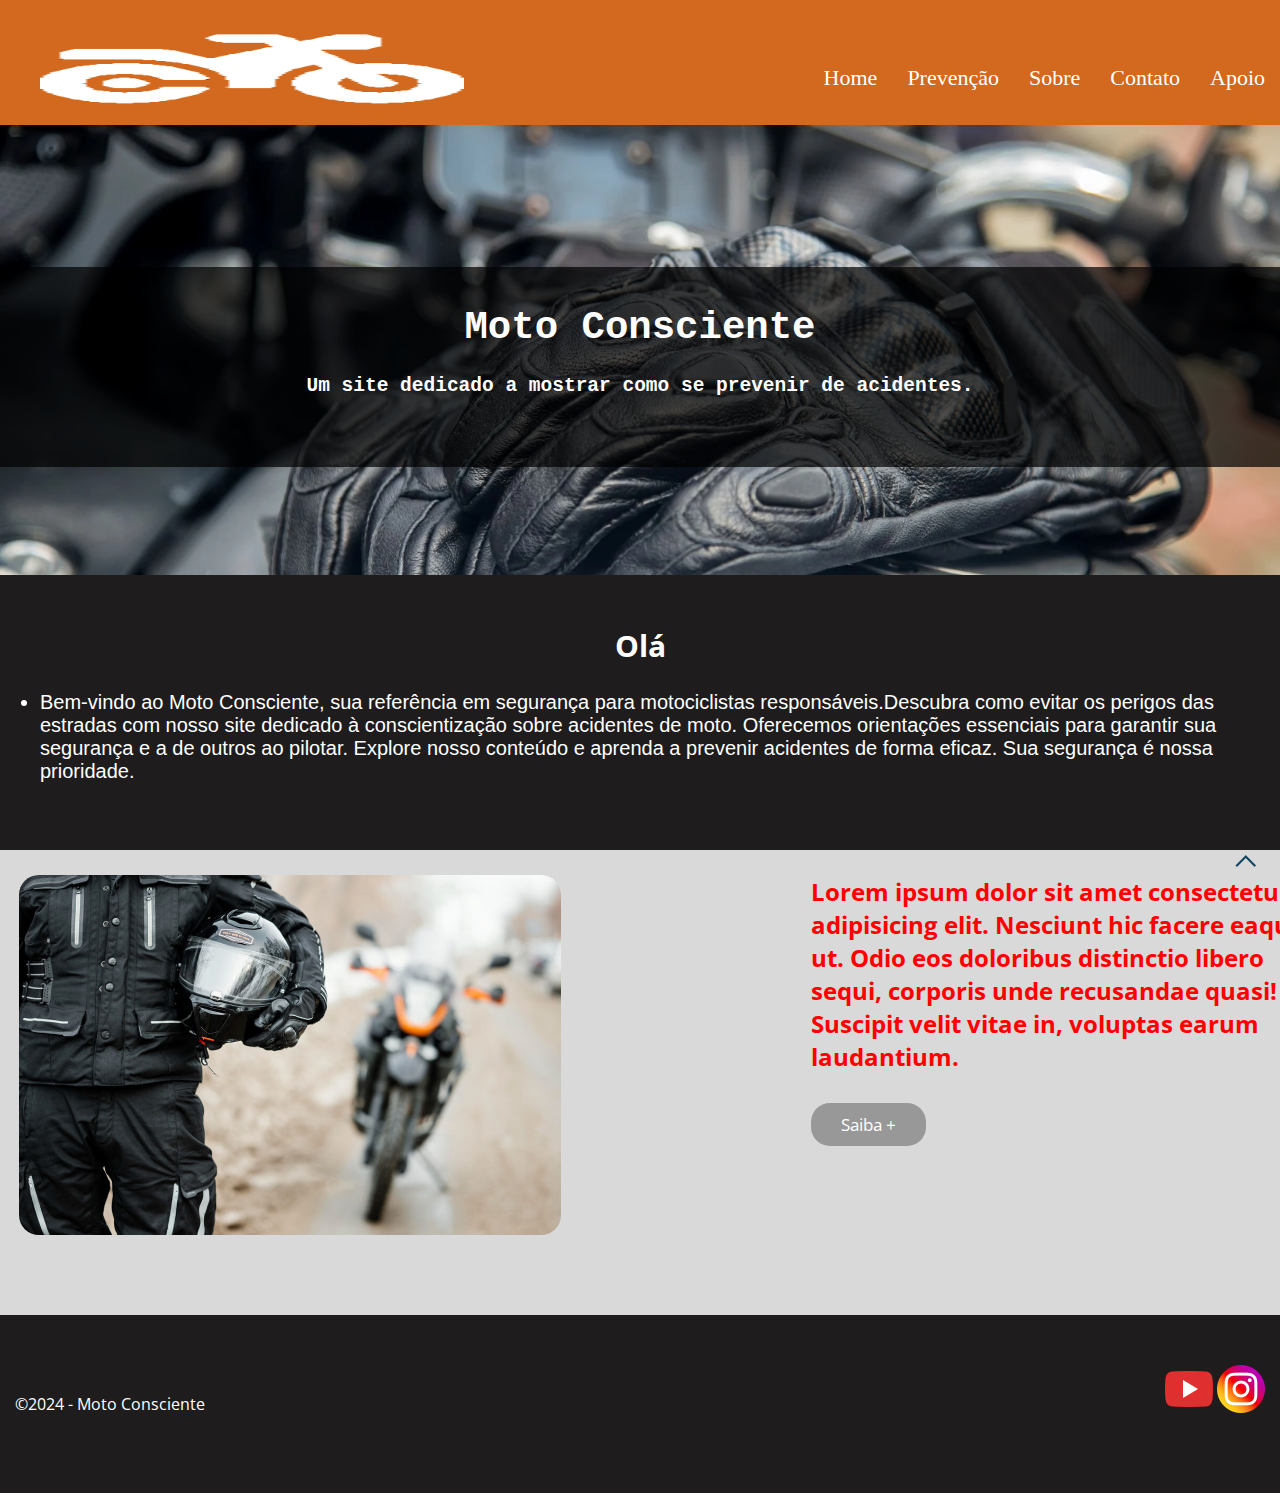
==== index.html @ 458f7521 "Update index.html1" ====
<!DOCTYPE html>
<html lang="pt-br">

<head>
    <meta charset="UTF-8">
    <meta name="viewport" content="width=device-width, initial-scale=1.0">
    <!-- Importante para SEO -->
    <title>Moto Consciente</title>
    <!-- Link com a folha de estilo -->
    <link rel="stylesheet" href="style.css">
    <!-- Importante para SEO -->
    <meta name="description" content="Um site dedicado ao ensino da robótica como você nunca viu.">
    <link rel="icon" href="./img/capa.jfif">
</head>

<body class="color">

    <!-- Cabeçalho -->
    <header>
        <div class="FlexMenu" id="logo">
            <!-- Link para a página inicial -->
            <a href="./index.html">
                <img src="./img/iconsite.png" alt="Logo site">
            </a>
            <nav>
                <input type="checkbox" id="check">
                <label for="check">&#x268c;</label>
                <ul>
                    <li><a href="./index.html">Home</a></li>
                    <li><a href="./Preven%C3%A7ao.html">Prevenção</a></li>
                    <li><a href="./sobre.html">Sobre</a></li>
                    <li><a href="./Contato.html">Contato</a></li>
                    <li><a href="./Apoio.html">Apoio</a></li>
                </ul>
            </nav>
        </div>
    </header>

    <!-- Conteúdo principal -->
    <main>
        <div class="Banner">
            <div class="Container">
                <h1>Moto Consciente</h1>
                <h2>Um site dedicado a mostrar como se prevenir de acidentes.</h2>
            </div>
        </div>
    </main>

    <section class="MiniBorda">
        <div class="MiniBanner">
            <h2>Olá</h2>
            <ul>
                <li>Bem-vindo ao Moto Consciente, sua referência em segurança para motociclistas responsáveis.Descubra
                    como evitar os perigos das estradas com nosso site dedicado à conscientização sobre acidentes de
                    moto. Oferecemos orientações essenciais para garantir sua segurança e a de outros ao pilotar.
                    Explore nosso conteúdo e aprenda a prevenir acidentes de forma eficaz. Sua segurança é nossa
                    prioridade.</li>
            </ul>
        </div>
    </section>

    <section>
        <div class="Container-h">
            <div class="conteudo">
                <img src="img/imgcard.jpg" alt="">
            </div>
            <div class="conteudo-texto">
                <h2>Lorem ipsum dolor sit amet consectetur adipisicing elit. Nesciunt hic facere eaque ut. Odio eos
                    doloribus distinctio libero sequi, corporis unde recusandae quasi! Suscipit velit vitae in, voluptas
                    earum laudantium.</h2>
                <a href="Prevençao.html" class="button"> Saiba +</a>
            </div>
        </div>
    </section>

    


    <!-- Rodapé -->
    <footer>
        <div class="Container Flex">
            <div id="social">
                <a href="https://www.youtube.com/c/MotoConsciente" target="_blank"><img src="./img/youtube.png"
                        alt="youtube"></a>
                <a href="https://www.instagram.com/prof.joseassis/" target="_blank"><img src="./img/instagram.png"
                        alt="instagram"></a>
            </div>
            <div id="copyright">
                <p>©2024 - Moto Consciente</p>
            </div>
        </div>
    </footer>

    <!-- Topo -->
    <a href="#logo" id="topo"><img src="./img/arrow.png" alt="seta topo"></a>

</body>

</html>
---- style.css ----
/**
 Folha de estilo do site roboticapratica.com
 @author Thiago porfirio malagolin
*/

/* google fonts */
@import url('https://fonts.googleapis.com/css2?family=Open+Sans:wght@300..800&display=swap');
@import url('https://fonts.googleapis.com/css2?family=Orbitron:wght@400..900&display=swap');

/* variáveis globais */
:root {
    --cinzaLayout: #696969;
    --cinzaTexto: #767676;
    --brancoLayout: #ffffff;
    --Card: #ffffff;
    --bordaLayout: #a09e9e;
    --vermelhoLayout: #ff0000;
    --pretoLayout: #1e1c1c;
}

/* CSS RESET */
* {
    margin: 0;
    padding: 0;
    border: 0;
    box-sizing: border-box;
    /* Adicionado para incluir a largura e altura do elemento nos cálculos de tamanho */
}

/* LAYOUT >>>>>>>>>>>>>>>>>>>>>>>>>> */
html {
    scroll-behavior: smooth;
}

body {
    font-family: 'Open Sans', sans-serif;
    font-size: 1em;
    margin: 0;
    /* Adicionado para garantir que o corpo não tenha margem */
    padding: 0;
    /* Adicionado para garantir que o corpo não tenha preenchimento */
}

section {
    margin: 0 auto;
    display: flex;
    justify-content: center;
    margin-top: -25vh;
    
}

.Container {
    margin: 0 auto;
    padding: 50px 15px 50px 15px;
    margin-top: 1vh;
}

.color {
    background-color: #d9d9d9;
}

.Flex,
.FlexMenu {
    display: flex;
    justify-content: space-between;
}
/* Estilos para o Card */
.Card {
margin-top: 30px;
width: 338px;
height:550px;
background-color: #e8e8e8;
border: 2px solid var(--cinzaTexto);
border-radius: 30px;
text-align:center;
margin-left: 3px;
}

.Card img {
 border-radius: 25px 25px 0px 0px;
 width: 330px;
 height: 320px;
 margin-left: -0.2vh;
 margin-top: 0.2vh;
}

.Card p {
    padding: 10px 30px 50px 15px;
    text-align:center;
    color: var(--cinzaLayout);
}
/* Estilos para o botão no Card */
.Card button {
    background-color: #989898;
    color: white;
    border: none;
    border-radius: 19px;
    padding: 10px 20px;
    font-size: 17px;
    cursor: pointer;
    
}

.Card button:hover {
    background-color: #6f6f6f;
}


.Button {
    text-decoration: none;
    background-color: var(--cinzaTexto);
    padding: 2px 30px;
    border-radius: 25px;
    font-size: 1.2em;
    font-weight: 700;
}

.Flex {
    flex-direction: column;
}

/*topo*/
#topo {
    position: fixed;
    right: 10px;
    bottom: 10px;
}

/*<<<<<<<<<<<<<<<<<<<< LAYOUT */

/* Banner*/

.MiniBorda {
    display: none;
}

.Banner {
    position: absolute;
    display: block;
    bottom: 450px;
    background: rgba(0, 0, 0, 0.7);
    width: 100%;
    height: 138px;
    margin-bottom: 1px;
}
main {
    background: url(img/banner.jpg);
    height: 50vh;
    background-size: cover;
    background-position: center;
    text-align: center;
}
.Banner .Container h1 {
    color: var(--brancoLayout);
    font-size: 2.7em;
    font-family:monospace;
    margin-top: -10px;
}
.Banner .Container h2 {
    color: var(--brancoLayout);
    font-size: 0.9em;
    font-family: "Bebas Neue";
    margin-top: 15px;
}

/* Estilos para a imagem */
.ImageAndText img {
    justify-content: center;
    border-radius: 55%; /* Isso arredonda a imagem */
    margin-top:33px;
}

/* Estilos para o texto ao lado da imagem */
.TextBesideImage {
    margin-top: 25px; /* Espaçamento superior */
    
}


.TextBesideImage h2 {
    font-size: 22px; /* Ajuste conforme necessário */
    margin-bottom: 5px; /* Espaçamento inferior */
}

.TextBesideImage p {
    font-size: 16px; /* Ajuste conforme necessário */
    margin-bottom: 20px; /* Espaçamento inferior */
    font-family:inherit;
}


ul li {
    padding-top: 10px; /* Adiciona espaço acima de cada item da lista */
    padding-bottom: 17px; /* Adiciona espaço abaixo de cada item da lista */
    font-family:initial;
    font-size: 22px;
    
}

/* fim do banner*/
header {
    max-width: 100%;
    /* Adicionado para ocupar toda a largura */
    height: 80px;
    background-color: rgb(0, 0, 0);
}

/*introduçao*/
#intro h2 {
    margin-bottom: 3px;
    margin-top: 100px;
}

#intro ul li {
padding-left: 0px;
margin-left: 15px;
}

#logo img {
    width: 60px;
    height: 50px;
    margin: 10px 0px 0px 10px;
}

#check {
    display: none;
}

label {
    font-size: 3em;
    position: fixed;
    top: 10px;
    right: 10px;
    color: rgba(119, 119, 119, 0.9);
    z-index: 1000;
}

nav ul {
    list-style: none;
    background-color: rgba(0, 0, 0, 0.9);
    height: 100vh;
    top: 80px;
    position: fixed;
    right: -70%;
    width: 70%;
    transition: right 0.5s;
    z-index: 2;
}

#check:checked~ul {
    right: 0;
}

nav ul li {
    border-bottom: 0.5px solid var(--Card);
    text-align: right;
    padding: 15px;
}

nav ul li a {
    text-decoration: none;
    color: rgb(255, 255, 255);
}



footer {
    background-color: var(--pretoLayout);
    color: var(--brancoLayout);
    text-align: center;
    margin-top: 25px;
}

#social {
    margin-bottom: 25px;
}

/* Smartphone landscape >>>>>>>>>>>>>>> */
@media (min-width: 576px) {

    /* Layout */
    .Container {
        max-width: 540px;
    }
    .Card img {
        border-radius: 25px 25px 0px 0px;
        width: 330px;
        height: 320px;
        margin-left: -0.1vh;
        margin-top: 0.2vh;
       }
       /*introduçao*/
#intro h2 {
    margin-bottom: 3px;
    margin-top: 20px;
}


    /* Cabeçalho */
    header {
        max-width: 100%;
        margin: 0 auto;
    }

    .Flex {
        flex-direction: row-reverse;
        justify-content: space-between;
        align-items: center;
    }
    .Banner {
        position: absolute;
        display: block;
        bottom: 450px;
        background: rgba(0, 0, 0, 0.7);
        width: 100%;
        height: 138px;
        margin-bottom: -290px;
    }

    /* Banner */
    main {
        height: 70vh;
    }

    main h1 {
        font-size: 2.0em;
    }

    main h2 {
        margin-bottom: 25px;
    }
}

/* Tablet portrait >>>>>>>>>>>>>>>>>>>> */
@media (min-width: 768px) {

    /* Layout */
    .Container {
        max-width: 720px;
    }
    /*introduçao*/
#intro h2 {
    margin-bottom: 3px;
    margin-top: 130px;
}



    /* Cabeçalho */
    header {
        max-width: 100%;
        height: 100px;
        background-color: #000000;
    }
    .Card img {
        border-radius: 25px 25px 0px 0px;
        width: 330px;
        height: 320px;
        margin-left: -0.1vh;
        margin-top: -0.1vh;
       }
    .Banner .Container h1 {
        color: var(--brancoLayout);
        font-size: 3em;
        font-family:monospace;
        margin-top: -20px;
    }
    .Banner .Container h2 {
        color: var(--brancoLayout);
        font-size: 1.5em;
        font-family:monospace;
        margin-top: 15px;
    }
    .Banner {
        position: absolute;
        display: block;
        bottom: 450px;
        background: rgba(0, 0, 0, 0.7);
        width: 100%;
        height: 138px;
        margin-bottom: 337px;
    }/* Banner */
    main {
        height: 50vh;
    }


    label {
        font-size: 4em;
        top: 25px;
        right: 5px;
    }

    #logo img {
        width: 80px;
        height: 80px;
        margin: 20px 0px 0px 0px;
        margin-left:40px;
    }
    .TextBesideImage p {
        font-size: 16px; /* Ajuste conforme necessário */
        margin-bottom: 40px; /* Espaçamento inferior */
        font-family:inherit;
    }

    nav ul {
        top: 100px;
        right: -50%;
        width: 50%;
    }

    /* Banner */
    main h1 {
        font-size: 1.5em;
        font-weight: 700;
        margin-bottom: 25px;
    }

    main h2 {
        margin-bottom: 25px;
    }
}

/* Tablet landscape >>>>>>>>>>>>>>>>>>> */
@media (min-width: 992px) {

    /* Layout */
    .Container {
        max-width: 960px;
    }
    .Banner {
        position: absolute;
        display: block;
        bottom: 450px;
        background: rgba(0, 0, 0, 0.7);
        width: 100%;
        height: 138px;
        margin-bottom: 80px;
    }
    /* Estilos para o texto ao lado da imagem */
    .TextBesideImage p {
        font-size: 16px; /* Ajuste conforme necessário */
        margin-bottom: 80px; /* Espaçamento inferior */
        font-family:inherit;
    }

    /* Cabeçalho */
    header {
        max-width: 100%;
    }
}

/* PCs ou notebooks HD >>>>>>>>>>>>>>>> */
@media (min-width: 1200px) {

    /* Parte do Conteudo do Home */
    .Container-h {
        display: flex;
        flex-direction: row;
        margin-top: 250px;
        margin-bottom: 50px;

        justify-content: space-around;
    }
    .conteudo img {
        width: auto;
        border-radius: 20px;
        height: 40vh;
        margin: 0 250px 0 50px;
    }

    .conteudo-texto  h2{
        color: #ff0000;
        text-align: left;
        width: 500px;
        margin-bottom: 40px;
        font-family:unset;
    }

    .button {
        background-color: #989898;
        transition: .5s;
        color: white;
        border: none;
        border-radius: 19px;
        padding: 10px 30px;
        font-size: 17px;
        cursor: pointer;
        text-decoration: none;
    }
    
    .button:hover {
        transition: .5s;
        background-color: #6f6f6f;
    }
    /* Layout */
    .MiniBorda {
        display: flex;
       
        margin-top: auto;
        max-width: 100%;
        background-color:#1e1c1c;
        padding: 50px 0;
    }
    .MiniBanner h2 {
        text-align: center;
        color: rgb(255, 255, 255);
        font-size: 30px;
        margin-bottom: 15px;
    }
    .MiniBanner ul li {
        width: 1200px;
        color: rgb(255, 255, 255);
        font-size: 20px;
        font-family:sans-serif
    }

    .Container {
        max-width:100%;
    }  .Banner {
        position: absolute;
        display: block;
        bottom: 391px;
        background: rgba(0, 0, 0, 0.7);
        width: 100%;
        height: 200px;
        margin-bottom: 42px;
    }

    /* Cabeçalho */
    header {
        max-width: 100%;
        height: 125px;
        background-color: chocolate;
    }
    .Card img {
        border-radius: 25px 25px 0px 0px;
        width: 330px;
        height: 315px;
        margin-left: -0.1vh;
        margin-top: -0.1vh;
       }

    #logo img {
        width: 424px;
        height: 97.4px;
    }

    label {
        display: none;
    }

    nav ul {
        width: 100%;
        position: static;
        height: auto;
        background-color: var(--brancoLayout);
        margin-top: 50px;
    }

    nav ul li {
        border: 0;
        float: left;
    }

    nav ul li a {
        color: #ffffff;
    }

    nav ul li a:hover {
        color: rgb(255, 0, 0);
    }

    /* Banner */
    main h1 {
        font-size: 2em;
    }
}

/* PCs, notebooks ou Tv Full HD + >>>> */
@media (min-width: 1400px) {

    /* Cabeçalho */
    header {
        height: 100%;
        background: var(--pretoLayout);
    }

    #logo img {
        width: 60px;
        height: 50px;
    }
}
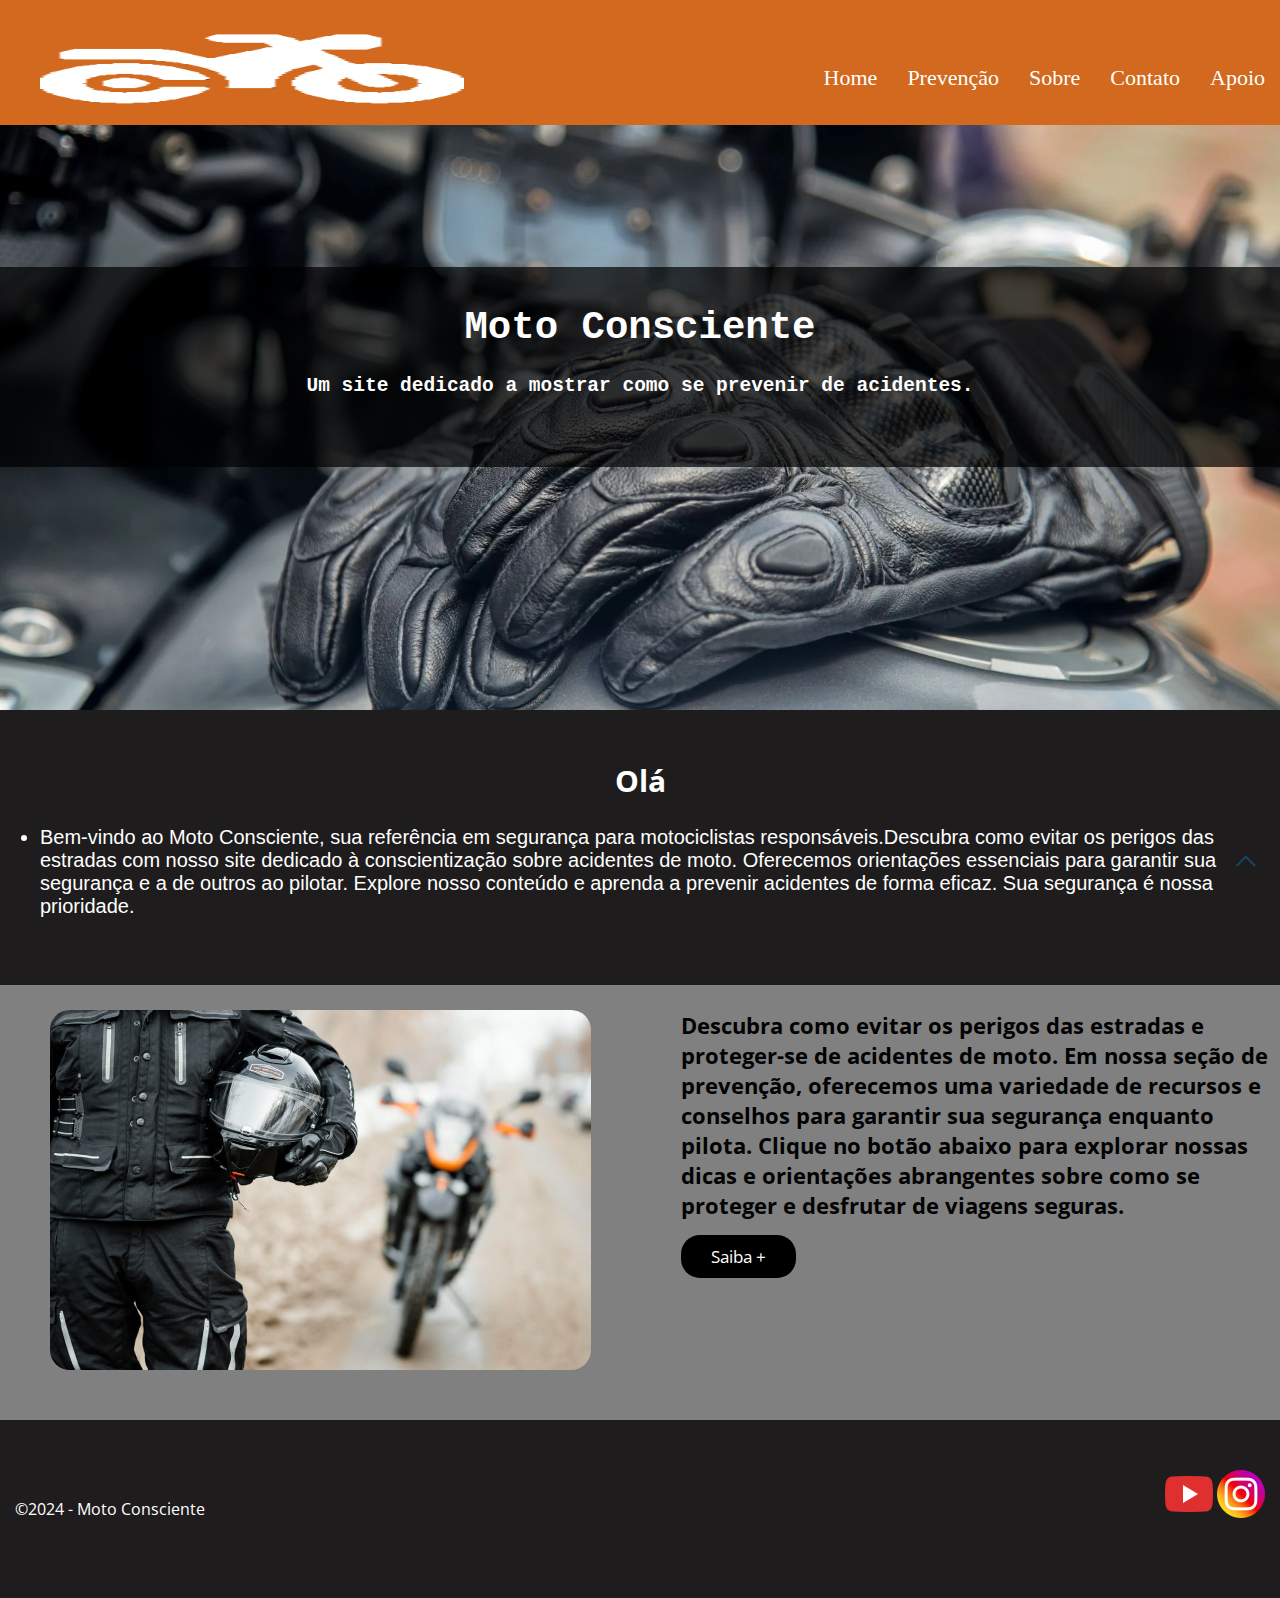
==== commit 667443fd: "Update index.html" ====
--- a/index.html
+++ b/index.html
@@ -8,9 +8,6 @@
     <title>Moto Consciente</title>
     <!-- Link com a folha de estilo -->
     <link rel="stylesheet" href="style.css">
-    <!-- Importante para SEO -->
-    <meta name="description" content="Um site dedicado ao ensino da robótica como você nunca viu.">
-    <link rel="icon" href="./img/capa.jfif">
 </head>
 
 <body class="color">
@@ -59,21 +56,22 @@
         </div>
     </section>
 
-    <section>
+    <section id="fundo1">
         <div class="Container-h">
             <div class="conteudo">
                 <img src="img/imgcard.jpg" alt="">
             </div>
             <div class="conteudo-texto">
-                <h2>Lorem ipsum dolor sit amet consectetur adipisicing elit. Nesciunt hic facere eaque ut. Odio eos
-                    doloribus distinctio libero sequi, corporis unde recusandae quasi! Suscipit velit vitae in, voluptas
-                    earum laudantium.</h2>
+                <h2>Descubra como evitar os perigos das estradas e proteger-se de acidentes de moto. Em nossa seção de
+                    prevenção, oferecemos uma variedade de recursos e conselhos para garantir sua segurança enquanto
+                    pilota. Clique no botão abaixo para explorar nossas dicas e orientações abrangentes sobre como se
+                    proteger e desfrutar de viagens seguras.</h2>
                 <a href="Prevençao.html" class="button"> Saiba +</a>
             </div>
         </div>
     </section>
 
-    
+
 
 
     <!-- Rodapé -->
--- a/style.css
+++ b/style.css
@@ -1,4 +1,3 @@
-
 /**
  Folha de estilo do site roboticapratica.com
  @author Thiago porfirio malagolin
@@ -47,7 +46,7 @@
     display: flex;
     justify-content: center;
     margin-top: -25vh;
-    
+
 }
 
 .Container {
@@ -57,7 +56,7 @@
 }
 
 .color {
-    background-color: #d9d9d9;
+    background-color: #808080;
 }
 
 .Flex,
@@ -65,31 +64,33 @@
     display: flex;
     justify-content: space-between;
 }
+
 /* Estilos para o Card */
 .Card {
-margin-top: 30px;
-width: 338px;
-height:550px;
-background-color: #e8e8e8;
-border: 2px solid var(--cinzaTexto);
-border-radius: 30px;
-text-align:center;
-margin-left: 3px;
+    margin-top: 30px;
+    width: 338px;
+    height: 550px;
+    background-color: #e8e8e8;
+    border: 2px solid var(--cinzaTexto);
+    border-radius: 30px;
+    text-align: center;
+    margin-left: 3px;
 }
 
 .Card img {
- border-radius: 25px 25px 0px 0px;
- width: 330px;
- height: 320px;
- margin-left: -0.2vh;
- margin-top: 0.2vh;
+    border-radius: 25px 25px 0px 0px;
+    width: 330px;
+    height: 320px;
+    margin-left: -0.2vh;
+    margin-top: 0.2vh;
 }
 
 .Card p {
     padding: 10px 30px 50px 15px;
-    text-align:center;
+    text-align: center;
     color: var(--cinzaLayout);
 }
+
 /* Estilos para o botão no Card */
 .Card button {
     background-color: #989898;
@@ -99,7 +100,7 @@
     padding: 10px 20px;
     font-size: 17px;
     cursor: pointer;
-    
+
 }
 
 .Card button:hover {
@@ -144,19 +145,22 @@
     height: 138px;
     margin-bottom: 1px;
 }
+
 main {
     background: url(img/banner.jpg);
-    height: 50vh;
+    height: 70vh;
     background-size: cover;
     background-position: center;
     text-align: center;
 }
+
 .Banner .Container h1 {
     color: var(--brancoLayout);
     font-size: 2.7em;
-    font-family:monospace;
+    font-family: monospace;
     margin-top: -10px;
 }
+
 .Banner .Container h2 {
     color: var(--brancoLayout);
     font-size: 0.9em;
@@ -165,37 +169,60 @@
 }
 
 /* Estilos para a imagem */
+
+.conteudo img {
+    display: none;
+}
+
+.conteudo-texto h2 {
+    display: none;
+
+
+}
+
+#fundo1 {
+    display: none;
+}
+
 .ImageAndText img {
     justify-content: center;
-    border-radius: 55%; /* Isso arredonda a imagem */
-    margin-top:33px;
+    border-radius: 55%;
+    /* Isso arredonda a imagem */
+    margin-top: 33px;
 }
 
 /* Estilos para o texto ao lado da imagem */
 .TextBesideImage {
-    margin-top: 25px; /* Espaçamento superior */
-    
+    margin-top: 25px;
+    /* Espaçamento superior */
+
 }
 
 
 .TextBesideImage h2 {
-    font-size: 22px; /* Ajuste conforme necessário */
-    margin-bottom: 5px; /* Espaçamento inferior */
+    font-size: 22px;
+    /* Ajuste conforme necessário */
+    margin-bottom: 5px;
+    /* Espaçamento inferior */
 }
 
 .TextBesideImage p {
-    font-size: 16px; /* Ajuste conforme necessário */
-    margin-bottom: 20px; /* Espaçamento inferior */
-    font-family:inherit;
+    font-size: 16px;
+    /* Ajuste conforme necessário */
+    margin-bottom: 20px;
+    /* Espaçamento inferior */
+    font-family: inherit;
 }
 
 
 ul li {
-    padding-top: 10px; /* Adiciona espaço acima de cada item da lista */
-    padding-bottom: 17px; /* Adiciona espaço abaixo de cada item da lista */
-    font-family:initial;
+    padding-top: 10px;
+    /* Adiciona espaço acima de cada item da lista */
+    padding-bottom: 17px;
+    /* Adiciona espaço abaixo de cada item da lista */
+    font-family: initial;
     font-size: 22px;
-    
+
 }
 
 /* fim do banner*/
@@ -213,8 +240,8 @@
 }
 
 #intro ul li {
-padding-left: 0px;
-margin-left: 15px;
+    padding-left: 0px;
+    margin-left: 15px;
 }
 
 #logo img {
@@ -283,53 +310,43 @@
     .Container {
         max-width: 540px;
     }
+
     .Card img {
         border-radius: 25px 25px 0px 0px;
         width: 330px;
         height: 320px;
         margin-left: -0.1vh;
         margin-top: 0.2vh;
-       }
-       /*introduçao*/
-#intro h2 {
-    margin-bottom: 3px;
-    margin-top: 20px;
-}
-
-
-    /* Cabeçalho */
-    header {
-        max-width: 100%;
-        margin: 0 auto;
-    }
-
-    .Flex {
-        flex-direction: row-reverse;
-        justify-content: space-between;
-        align-items: center;
-    }
-    .Banner {
-        position: absolute;
-        display: block;
-        bottom: 450px;
-        background: rgba(0, 0, 0, 0.7);
-        width: 100%;
-        height: 138px;
-        margin-bottom: -290px;
-    }
-
-    /* Banner */
-    main {
-        height: 70vh;
-    }
-
-    main h1 {
-        font-size: 2.0em;
-    }
-
-    main h2 {
-        margin-bottom: 25px;
-    }
+    }
+
+    /*introduçao*/
+    #intro h2 {
+        margin-bottom: 3px;
+        margin-top: 20px;
+    }
+}
+
+
+/* Cabeçalho */
+header {
+    max-width: 100%;
+    margin: 0 auto;
+}
+
+.Flex {
+    flex-direction: row-reverse;
+    justify-content: space-between;
+    align-items: center;
+}
+
+.Banner {
+    position: absolute;
+    display: block;
+    bottom: 450px;
+    background: rgba(0, 0, 0, 0.7);
+    width: 100%;
+    height: 138px;
+    margin-bottom: -290px;
 }
 
 /* Tablet portrait >>>>>>>>>>>>>>>>>>>> */
@@ -339,11 +356,12 @@
     .Container {
         max-width: 720px;
     }
+
     /*introduçao*/
-#intro h2 {
-    margin-bottom: 3px;
-    margin-top: 130px;
-}
+    #intro h2 {
+        margin-bottom: 3px;
+        margin-top: 130px;
+    }
 
 
 
@@ -353,25 +371,29 @@
         height: 100px;
         background-color: #000000;
     }
+
     .Card img {
         border-radius: 25px 25px 0px 0px;
         width: 330px;
         height: 320px;
         margin-left: -0.1vh;
         margin-top: -0.1vh;
-       }
+    }
+
     .Banner .Container h1 {
         color: var(--brancoLayout);
         font-size: 3em;
-        font-family:monospace;
+        font-family: monospace;
         margin-top: -20px;
     }
+
     .Banner .Container h2 {
         color: var(--brancoLayout);
         font-size: 1.5em;
-        font-family:monospace;
+        font-family: monospace;
         margin-top: 15px;
     }
+
     .Banner {
         position: absolute;
         display: block;
@@ -380,9 +402,11 @@
         width: 100%;
         height: 138px;
         margin-bottom: 337px;
-    }/* Banner */
+    }
+
+    /* Banner */
     main {
-        height: 50vh;
+        height: 53vh;
     }
 
 
@@ -396,12 +420,15 @@
         width: 80px;
         height: 80px;
         margin: 20px 0px 0px 0px;
-        margin-left:40px;
-    }
+        margin-left: 40px;
+    }
+
     .TextBesideImage p {
-        font-size: 16px; /* Ajuste conforme necessário */
-        margin-bottom: 40px; /* Espaçamento inferior */
-        font-family:inherit;
+        font-size: 16px;
+        /* Ajuste conforme necessário */
+        margin-bottom: 40px;
+        /* Espaçamento inferior */
+        font-family: inherit;
     }
 
     nav ul {
@@ -429,6 +456,7 @@
     .Container {
         max-width: 960px;
     }
+
     .Banner {
         position: absolute;
         display: block;
@@ -438,11 +466,14 @@
         height: 138px;
         margin-bottom: 80px;
     }
+
     /* Estilos para o texto ao lado da imagem */
     .TextBesideImage p {
-        font-size: 16px; /* Ajuste conforme necessário */
-        margin-bottom: 80px; /* Espaçamento inferior */
-        font-family:inherit;
+        font-size: 16px;
+        /* Ajuste conforme necessário */
+        margin-bottom: 80px;
+        /* Espaçamento inferior */
+        font-family: inherit;
     }
 
     /* Cabeçalho */
@@ -461,27 +492,46 @@
         margin-top: 250px;
         margin-bottom: 50px;
 
-        justify-content: space-around;
-    }
+        justify-content: space-between;
+    }
+
+    main {
+        background: url(img/banner.jpg);
+        height: 65vh;
+        background-size: cover;
+        background-position: center;
+        text-align: center;
+    }
+
     .conteudo img {
+        display: flex;
         width: auto;
         border-radius: 20px;
         height: 40vh;
-        margin: 0 250px 0 50px;
-    }
-
-    .conteudo-texto  h2{
-        color: #ff0000;
+        margin: 0 25px 0 50px;
+        margin-right: 10vh;
+    }
+
+    .conteudo-texto h2 {
+        display: flex;
+        color: #030303;
         text-align: left;
-        width: 500px;
-        margin-bottom: 40px;
-        font-family:unset;
+        width: 600px;
+        margin-bottom: 25px;
+        font-family: unset;
+        margin-right: 56vh;
+        font-size: 22px;
+    }
+
+    #fundo1 {
+
+        display: block;
     }
 
     .button {
-        background-color: #989898;
+        background-color: #000000;
         transition: .5s;
-        color: white;
+        color: rgb(255, 255, 255);
         border: none;
         border-radius: 19px;
         padding: 10px 30px;
@@ -489,36 +539,41 @@
         cursor: pointer;
         text-decoration: none;
     }
-    
+
     .button:hover {
         transition: .5s;
-        background-color: #6f6f6f;
-    }
+        background-color: #626262;
+    }
+
     /* Layout */
     .MiniBorda {
         display: flex;
-       
+
         margin-top: auto;
         max-width: 100%;
-        background-color:#1e1c1c;
+        background-color: #1e1c1c;
         padding: 50px 0;
     }
+
     .MiniBanner h2 {
         text-align: center;
         color: rgb(255, 255, 255);
         font-size: 30px;
         margin-bottom: 15px;
     }
+
     .MiniBanner ul li {
         width: 1200px;
         color: rgb(255, 255, 255);
         font-size: 20px;
-        font-family:sans-serif
+        font-family: sans-serif
     }
 
     .Container {
-        max-width:100%;
-    }  .Banner {
+        max-width: 100%;
+    }
+
+    .Banner {
         position: absolute;
         display: block;
         bottom: 391px;
@@ -534,13 +589,14 @@
         height: 125px;
         background-color: chocolate;
     }
+
     .Card img {
         border-radius: 25px 25px 0px 0px;
-        width: 330px;
+        width: 30px;
         height: 315px;
         margin-left: -0.1vh;
         margin-top: -0.1vh;
-       }
+    }
 
     #logo img {
         width: 424px;
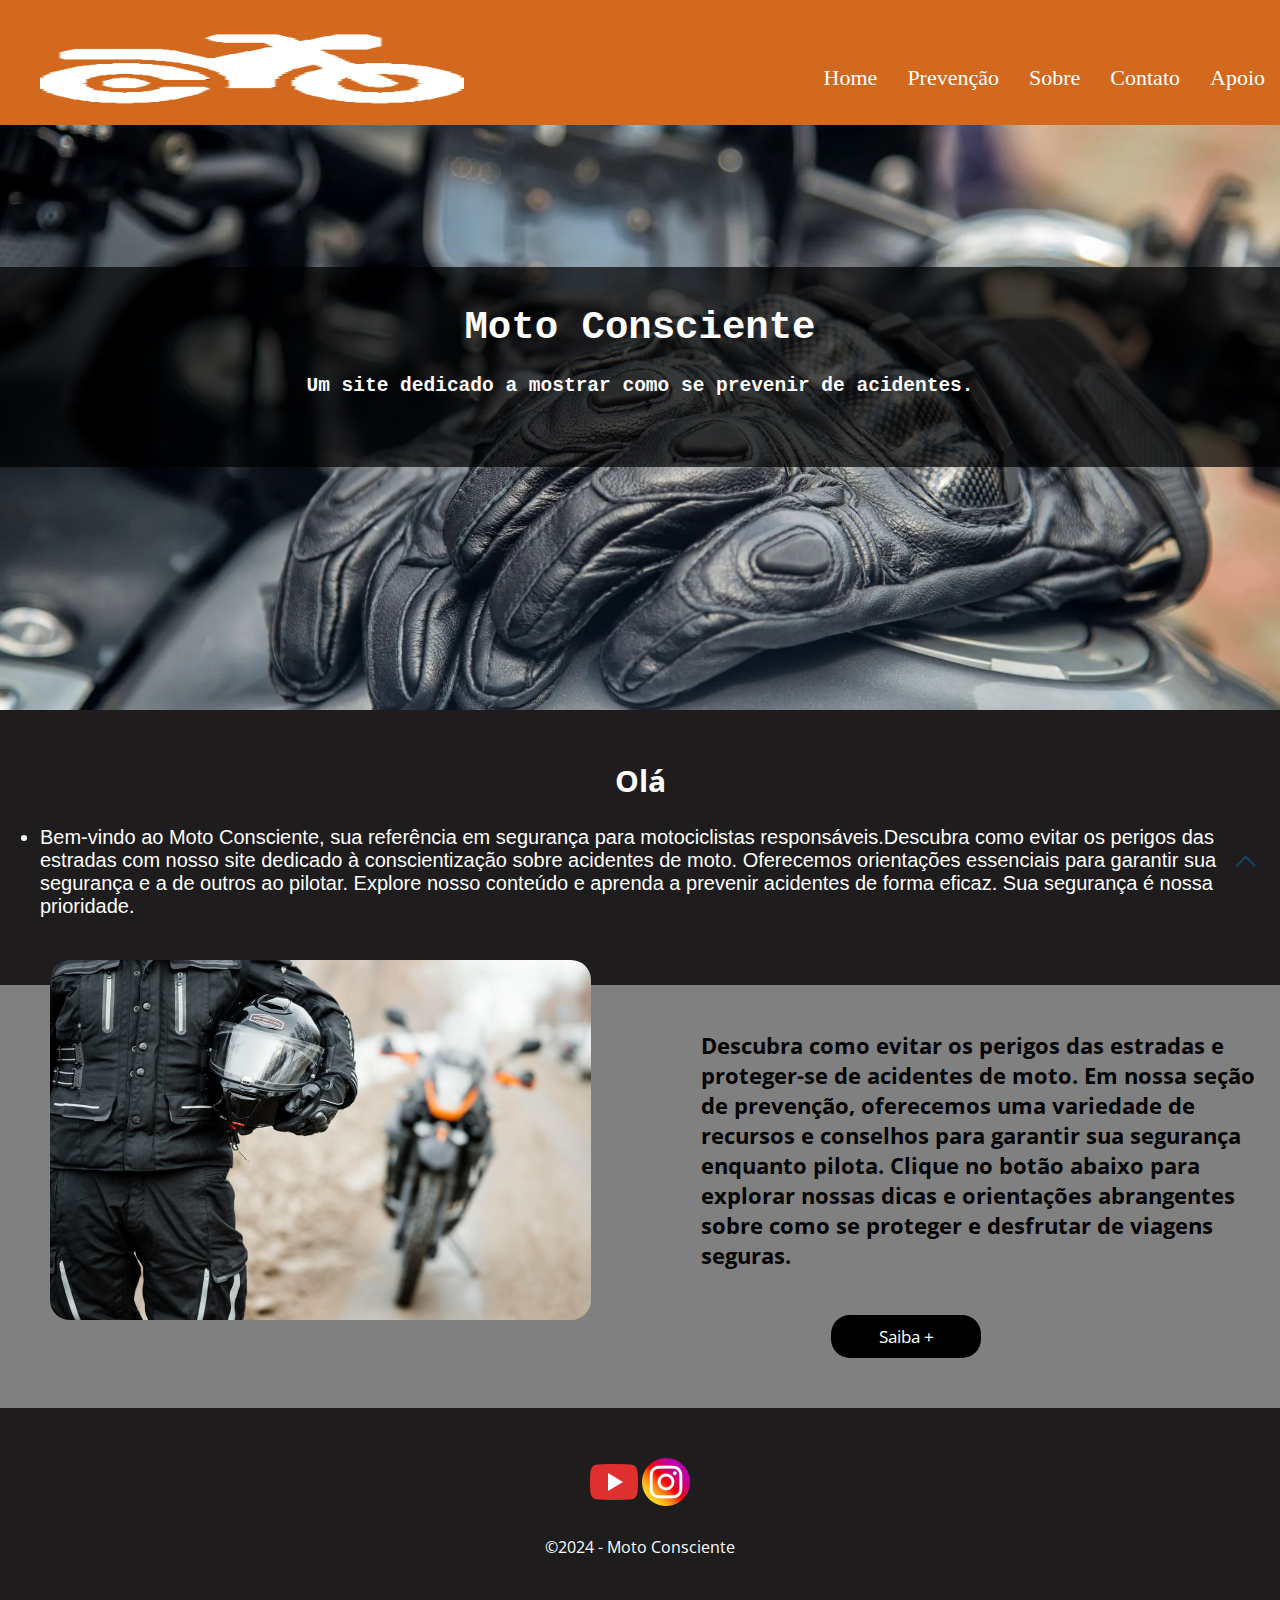
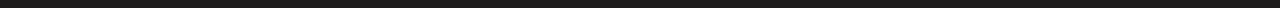
==== commit 6c6a1077: "Update index.html" ====
--- a/index.html
+++ b/index.html
@@ -88,7 +88,6 @@
             </div>
         </div>
     </footer>
-
     <!-- Topo -->
     <a href="#logo" id="topo"><img src="./img/arrow.png" alt="seta topo"></a>
 
--- a/style.css
+++ b/style.css
@@ -130,21 +130,111 @@
 
 /*<<<<<<<<<<<<<<<<<<<< LAYOUT */
 
+
+
+/* Parte do Conteudo do Home */
+.Container-h {
+    display: flex;
+    flex-direction: column;
+    margin-top: 250px;
+    margin-bottom: 50px;
+    justify-content: space-between;
+}
+
+.conteudo {
+    display: flex;
+    justify-content: center;
+    margin-top: -50px;
+}
+
+.conteudo img {
+    width: 300px;
+    height: auto;
+    border-radius: 2px;
+}
+
+.conteudo-texto {
+    display: flex;
+    flex-direction: column;
+    justify-content: center;
+}
+
+.conteudo-texto h2 {
+    font-size: 1em;
+    padding: 15px 20px;
+    margin-top: 5px;
+    margin-bottom: 20px;
+}
+
+/* Botão do home */
+
+.button {
+    background-color: #000000;
+    text-align: center;
+    margin: 5px 0 0 109px;
+    width: 150px;
+    transition: .5s;
+    color: rgb(255, 255, 255);
+    border: none;
+    border-radius: 19px;
+    padding: 10px 10px;
+    font-size: 1.2em;
+    cursor: pointer;
+    text-decoration: none;
+}
+
+
+/* Layout */
+.MiniBorda {
+    display: flex;
+    margin-top: auto;
+    max-width: 100%;
+    background-color: #1e1c1c;
+    padding: 50px 0;
+}
+
+.MiniBanner h2 {
+    text-align: center;
+    color: rgb(255, 255, 255);
+    font-size: 30px;
+    margin-bottom: 15px;
+}
+
+.MiniBanner ul li {
+    width: 310px;
+    color: rgb(255, 255, 255);
+    font-size: 1em;
+    font-family: sans-serif;
+}
+
+
 /* Banner*/
 
-.MiniBorda {
-    display: none;
+.Container {
+    max-width: 100%;
 }
 
 .Banner {
     position: absolute;
     display: block;
-    bottom: 450px;
+    bottom: 440px;
     background: rgba(0, 0, 0, 0.7);
     width: 100%;
-    height: 138px;
-    margin-bottom: 1px;
-}
+    height: 145px;
+}
+
+.Banner .Container h1 {
+    color: var(--brancoLayout);
+    font-size: 2.7em;
+    font-family: monospace;
+
+}
+form {
+    background-color:var(--cinzaTexto);
+    padding: 20px;
+    border-radius: 50px;
+    box-shadow: rgb(108, 101, 101) 0px 3px 8px;
+  }
 
 main {
     background: url(img/banner.jpg);
@@ -158,7 +248,7 @@
     color: var(--brancoLayout);
     font-size: 2.7em;
     font-family: monospace;
-    margin-top: -10px;
+    margin-top: -45px;
 }
 
 .Banner .Container h2 {
@@ -170,48 +260,41 @@
 
 /* Estilos para a imagem */
 
-.conteudo img {
-    display: none;
-}
-
-.conteudo-texto h2 {
-    display: none;
-
-
-}
-
-#fundo1 {
-    display: none;
-}
-
-.ImageAndText img {
+.imagem-sobre img {
     justify-content: center;
-    border-radius: 55%;
+    border-radius: 50%;
     /* Isso arredonda a imagem */
-    margin-top: 33px;
+    width: 130px;
+    height: auto;
+    margin: 0 30px;
+    margin-left: -0.8px;
+    margin-top: 30px;
 }
 
 /* Estilos para o texto ao lado da imagem */
-.TextBesideImage {
-    margin-top: 25px;
+.sobre-mim{
+    margin-top: 50px;
+    display: flex;
+    flex-direction: row;
     /* Espaçamento superior */
 
 }
 
 
-.TextBesideImage h2 {
-    font-size: 22px;
-    /* Ajuste conforme necessário */
-    margin-bottom: 5px;
-    /* Espaçamento inferior */
-}
-
-.TextBesideImage p {
-    font-size: 16px;
-    /* Ajuste conforme necessário */
-    margin-bottom: 20px;
-    /* Espaçamento inferior */
-    font-family: inherit;
+
+.texto-sobre h2 {
+    font-size: 1.2em;
+    margin-bottom: 10px;
+    
+    
+    /* Ajuste conforme necessário */ 
+}
+
+.texto-sobre p {
+    font-size: 1.1em;
+    font-family:serif;
+    width: 260px;
+    margin-left: -22px;
 }
 
 
@@ -306,9 +389,67 @@
 /* Smartphone landscape >>>>>>>>>>>>>>> */
 @media (min-width: 576px) {
 
-    /* Layout */
     .Container {
         max-width: 540px;
+    }
+
+    /* Botão do home */
+
+    .button {
+        margin: 5px 0 0 250px;
+    }
+    /* Estilos para a imagem */
+
+.imagem-sobre img {
+    justify-content: center;
+    border-radius: 50%;
+    /* Isso arredonda a imagem */
+    width: 130px;
+    height: auto;
+    margin: 0 30px;
+}
+
+/* Estilos para o texto ao lado da imagem */
+.sobre-mim{
+    margin-top: 50px;
+    display: flex;
+    flex-direction: row;
+    /* Espaçamento superior */
+
+}
+
+
+
+.texto-sobre h2 {
+    font-size: 1.2em;
+    margin-bottom: 5px;
+    
+    /* Ajuste conforme necessário */ 
+}
+
+.texto-sobre p {
+    font-size: 1em;
+    font-family: inherit;
+    width: 400px;
+}
+
+    /* Layout */
+
+    .Banner {
+        position: absolute;
+        display: block;
+        bottom: 450px;
+        background: rgba(0, 0, 0, 0.7);
+        width: 100%;
+        height: 138px;
+        margin-bottom: -270px;
+    }
+
+    .Banner .Container h1 {
+        color: var(--brancoLayout);
+        font-size: 2.7em;
+        font-family: monospace;
+        bottom: auto;
     }
 
     .Card img {
@@ -326,6 +467,67 @@
     }
 }
 
+/* Parte do Conteudo do Home */
+.Container-h {
+    display: flex;
+    flex-direction: column;
+    margin-top: 250px;
+    margin-bottom: 50px;
+    justify-content: space-between;
+}
+
+.conteudo {
+    display: flex;
+    justify-content: center;
+    margin-top: -85px;
+}
+
+.conteudo img {
+    width: 300px;
+    height: auto;
+    border-radius: 25px;
+}
+
+.conteudo-texto {
+    display: flex;
+    flex-direction: column;
+    justify-content: center;
+}
+
+.conteudo-texto h2 {
+    font-size: 1em;
+    padding: 15px 20px;
+    margin-top: 5px;
+    margin-bottom: 20px;
+}
+
+
+
+
+/* Layout */
+.MiniBorda {
+    display: flex;
+    margin-top: auto;
+    max-width: 100%;
+    background-color: #1e1c1c;
+    padding: 50px 0;
+}
+
+.MiniBanner h2 {
+    text-align: center;
+    color: rgb(255, 255, 255);
+    font-size: 30px;
+    margin-bottom: 15px;
+}
+
+.MiniBanner ul li {
+    width: 310px;
+    color: rgb(255, 255, 255);
+    font-size: 1em;
+    font-family: sans-serif;
+}
+
+
 
 /* Cabeçalho */
 header {
@@ -339,15 +541,7 @@
     align-items: center;
 }
 
-.Banner {
-    position: absolute;
-    display: block;
-    bottom: 450px;
-    background: rgba(0, 0, 0, 0.7);
-    width: 100%;
-    height: 138px;
-    margin-bottom: -290px;
-}
+
 
 /* Tablet portrait >>>>>>>>>>>>>>>>>>>> */
 @media (min-width: 768px) {
@@ -361,6 +555,65 @@
     #intro h2 {
         margin-bottom: 3px;
         margin-top: 130px;
+    }
+
+    /* Botão do home */
+
+    .button {
+        background-color: #000000;
+        text-align: center;
+        margin: 5px 0 0 310px;
+        width: 150px;
+        transition: .5s;
+        color: rgb(255, 255, 255);
+        border: none;
+        border-radius: 19px;
+        padding: 15px 20px;
+        font-size: 1.2em;
+        cursor: pointer;
+        text-decoration: none;
+    }
+
+    .MiniBanner ul li {
+        width: 720px;
+        color: rgb(255, 255, 255);
+        font-size: 15px;
+        font-family: sans-serif
+    }
+
+    /* Parte do Conteudo do Home */
+    .Container-h {
+        display: flex;
+        flex-direction: column;
+        margin-top: 250px;
+        margin-bottom: 30px;
+        justify-content: space-between;
+    }
+
+    .conteudo {
+        display: flex;
+        justify-content: center;
+        margin-top: -50px;
+    }
+
+    .conteudo img {
+        width: 300px;
+        height: auto;
+        margin-top: 65px;
+        border-radius: 25px;
+    }
+
+    .conteudo-texto {
+        display: flex;
+        flex-direction: column;
+        justify-content: center;
+    }
+
+    .conteudo-texto h2 {
+        font-size: 20px;
+        padding: 15px 20px;
+        margin-top: 5px;
+        margin-bottom: 20px;
     }
 
 
@@ -397,7 +650,7 @@
     .Banner {
         position: absolute;
         display: block;
-        bottom: 450px;
+        bottom: 460px;
         background: rgba(0, 0, 0, 0.7);
         width: 100%;
         height: 138px;
@@ -467,6 +720,30 @@
         margin-bottom: 80px;
     }
 
+    /* Botão do home */
+
+    .button {
+        background-color: #000000;
+        text-align: center;
+        margin: 5px 0 0 150px;
+        width: 150px;
+        transition: .5s;
+        color: rgb(255, 255, 255);
+        border: none;
+        border-radius: 19px;
+        padding: 15px 20px;
+        font-size: 1.2em;
+        cursor: pointer;
+        text-decoration: none;
+    }
+
+    .MiniBanner ul li {
+        width: 985px;
+        color: rgb(255, 255, 255);
+        font-size: 15px;
+        font-family: sans-serif
+    }
+
     /* Estilos para o texto ao lado da imagem */
     .TextBesideImage p {
         font-size: 16px;
@@ -476,6 +753,41 @@
         font-family: inherit;
     }
 
+    /* Parte do Conteudo do Home */
+    .Container-h {
+        display: flex;
+        flex-direction: column;
+        margin-top: 250px;
+        margin-bottom: 50px;
+        justify-content: space-between;
+    }
+
+    .conteudo {
+        display: flex;
+        justify-content: center;
+        margin-top: -50px;
+    }
+
+    .conteudo img {
+        width: 300px;
+        height: auto;
+        border-radius: 25px;
+    }
+
+    .conteudo-texto {
+        display: flex;
+        flex-direction: column;
+        justify-content: center;
+    }
+
+    .conteudo-texto h2 {
+        font-size: 20px;
+        padding: 15px 20px;
+        margin-top: 5px;
+        margin-bottom: 20px;
+    }
+
+
     /* Cabeçalho */
     header {
         max-width: 100%;
@@ -502,6 +814,7 @@
         background-position: center;
         text-align: center;
     }
+
 
     .conteudo img {
         display: flex;
@@ -521,6 +834,14 @@
         font-family: unset;
         margin-right: 56vh;
         font-size: 22px;
+    }
+
+    .Flex {
+        display: flex;
+        position: relative;
+        flex-direction: column;
+        justify-content: space-between;
+        align-items: center;
     }
 
     #fundo1 {
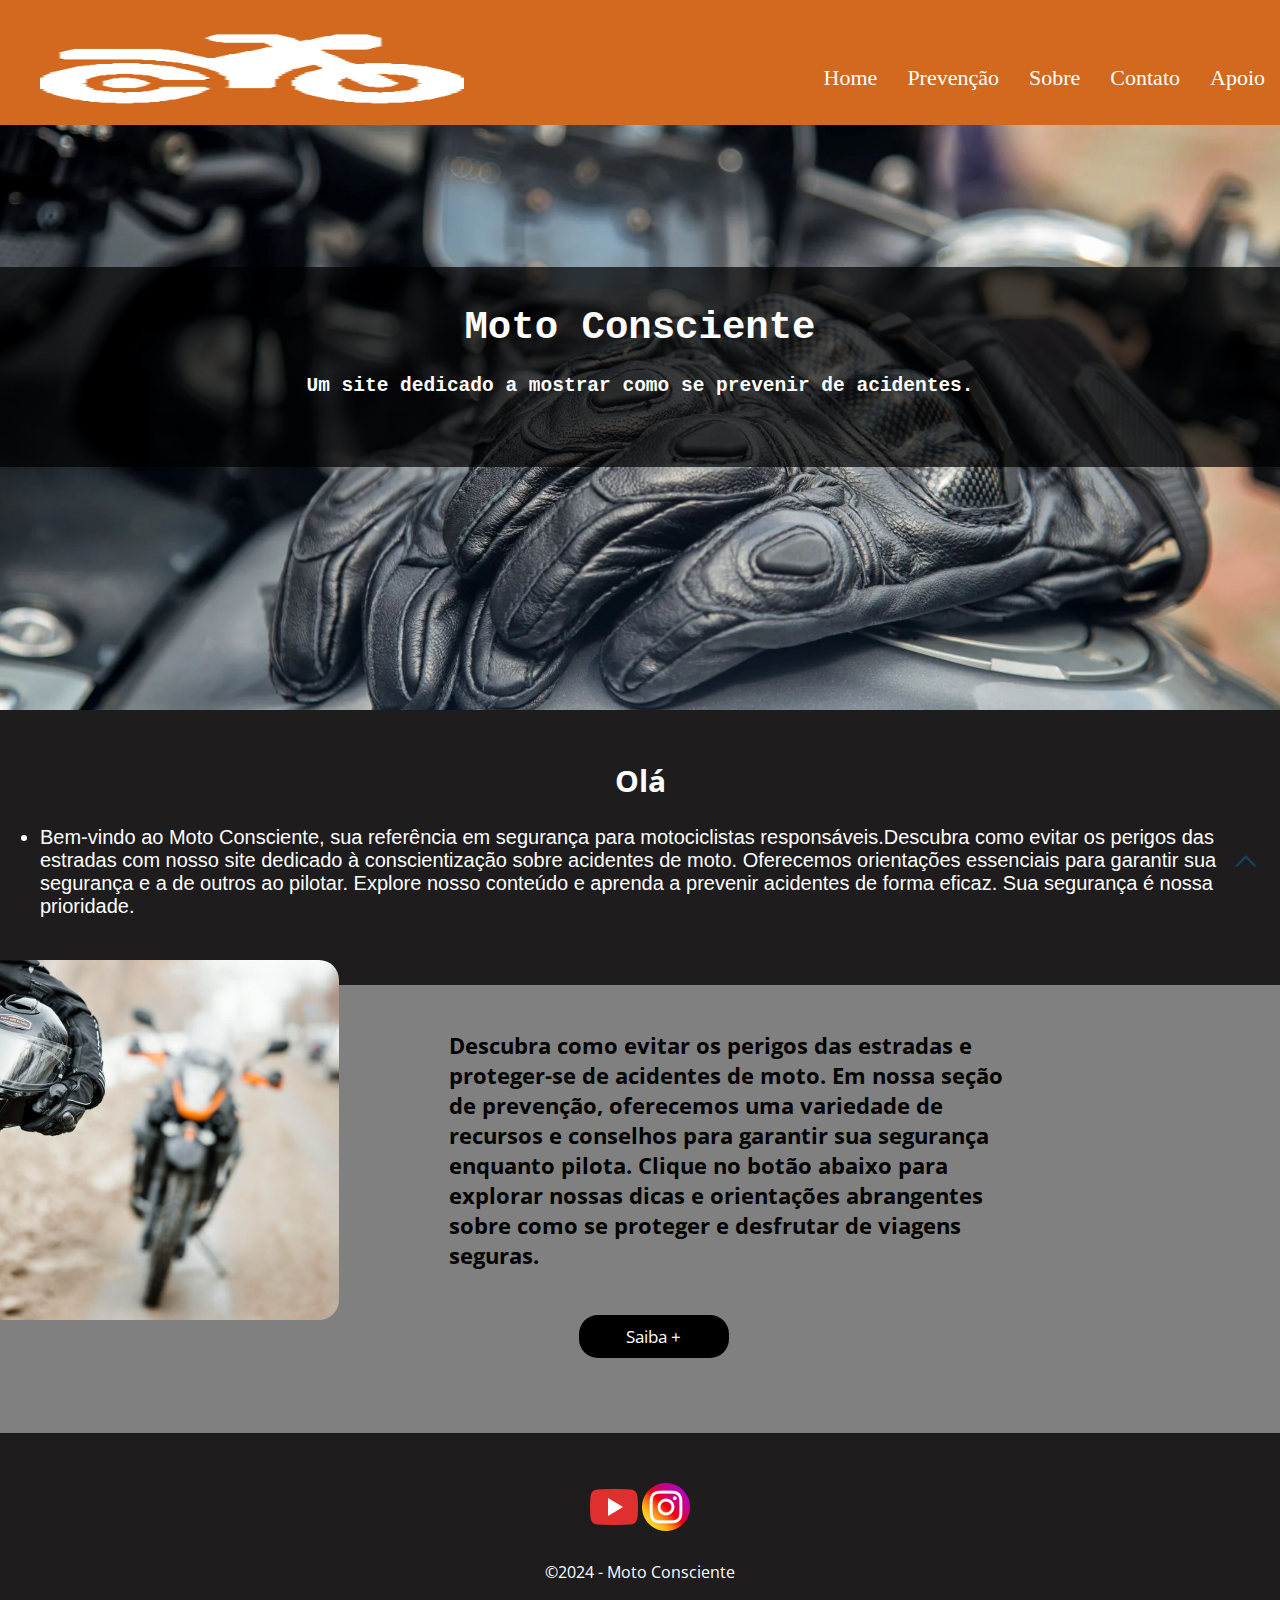
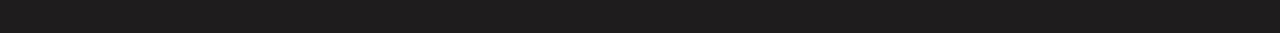
==== commit 916f4f64: "Update index.html" ====
--- a/index.html
+++ b/index.html
@@ -70,10 +70,6 @@
             </div>
         </div>
     </section>
-
-
-
-
     <!-- Rodapé -->
     <footer>
         <div class="Container Flex">
--- a/style.css
+++ b/style.css
@@ -106,6 +106,27 @@
 .Card button:hover {
     background-color: #6f6f6f;
 }
+/* estilo pro input */
+input[type="text"],
+input[type="email"],
+textarea {
+  width: 100%;
+  padding: 10px;
+  /* compatibiliza o tamanho das caixas do box */
+  box-sizing: border-box;
+  margin-bottom: 10px;
+  border: 1px solid #2e2e2e;
+  border-radius: 5px;
+}
+
+input[type="submit"],
+input[type="reset"] {
+  background-color:#bbbbbb;
+  padding: 10px 20px;
+  border: none;
+  border-radius: 10px;
+  cursor: pointer;
+}
 
 
 .Button {
@@ -144,7 +165,7 @@
 .conteudo {
     display: flex;
     justify-content: center;
-    margin-top: -50px;
+    margin-top: 90px;
 }
 
 .conteudo img {
@@ -233,7 +254,14 @@
     background-color:var(--cinzaTexto);
     padding: 20px;
     border-radius: 50px;
-    box-shadow: rgb(108, 101, 101) 0px 3px 8px;
+    box-shadow: rgb(156, 156, 156) 0px 3px 8px;
+    margin-top: -220px;
+  }
+  .Container9 h2{
+    margin-bottom: 250px;
+    font-size:4vh;
+   
+    
   }
 
 main {
@@ -342,7 +370,7 @@
     position: fixed;
     top: 10px;
     right: 10px;
-    color: rgba(119, 119, 119, 0.9);
+    color: rgba(255, 255, 255, 0.9);
     z-index: 1000;
 }
 
@@ -417,9 +445,19 @@
     /* Espaçamento superior */
 
 }
-
-
-
+/* form */
+form {
+    background-color:var(--cinzaLayout);
+    padding: 20px;
+    border-radius: 50px;
+    box-shadow: rgb(156, 156, 156) 0px 3px 8px;
+    margin-top: -220px;
+  }
+  .Container9 h2{
+    margin-bottom: 250px;
+    font-size:7vh;
+    
+  }
 .texto-sobre h2 {
     font-size: 1.2em;
     margin-bottom: 5px;
@@ -479,13 +517,13 @@
 .conteudo {
     display: flex;
     justify-content: center;
-    margin-top: -85px;
+    margin-top: -135px;
 }
 
 .conteudo img {
     width: 300px;
     height: auto;
-    border-radius: 25px;
+    border-radius: 29px;
 }
 
 .conteudo-texto {
@@ -844,11 +882,6 @@
         align-items: center;
     }
 
-    #fundo1 {
-
-        display: block;
-    }
-
     .button {
         background-color: #000000;
         transition: .5s;
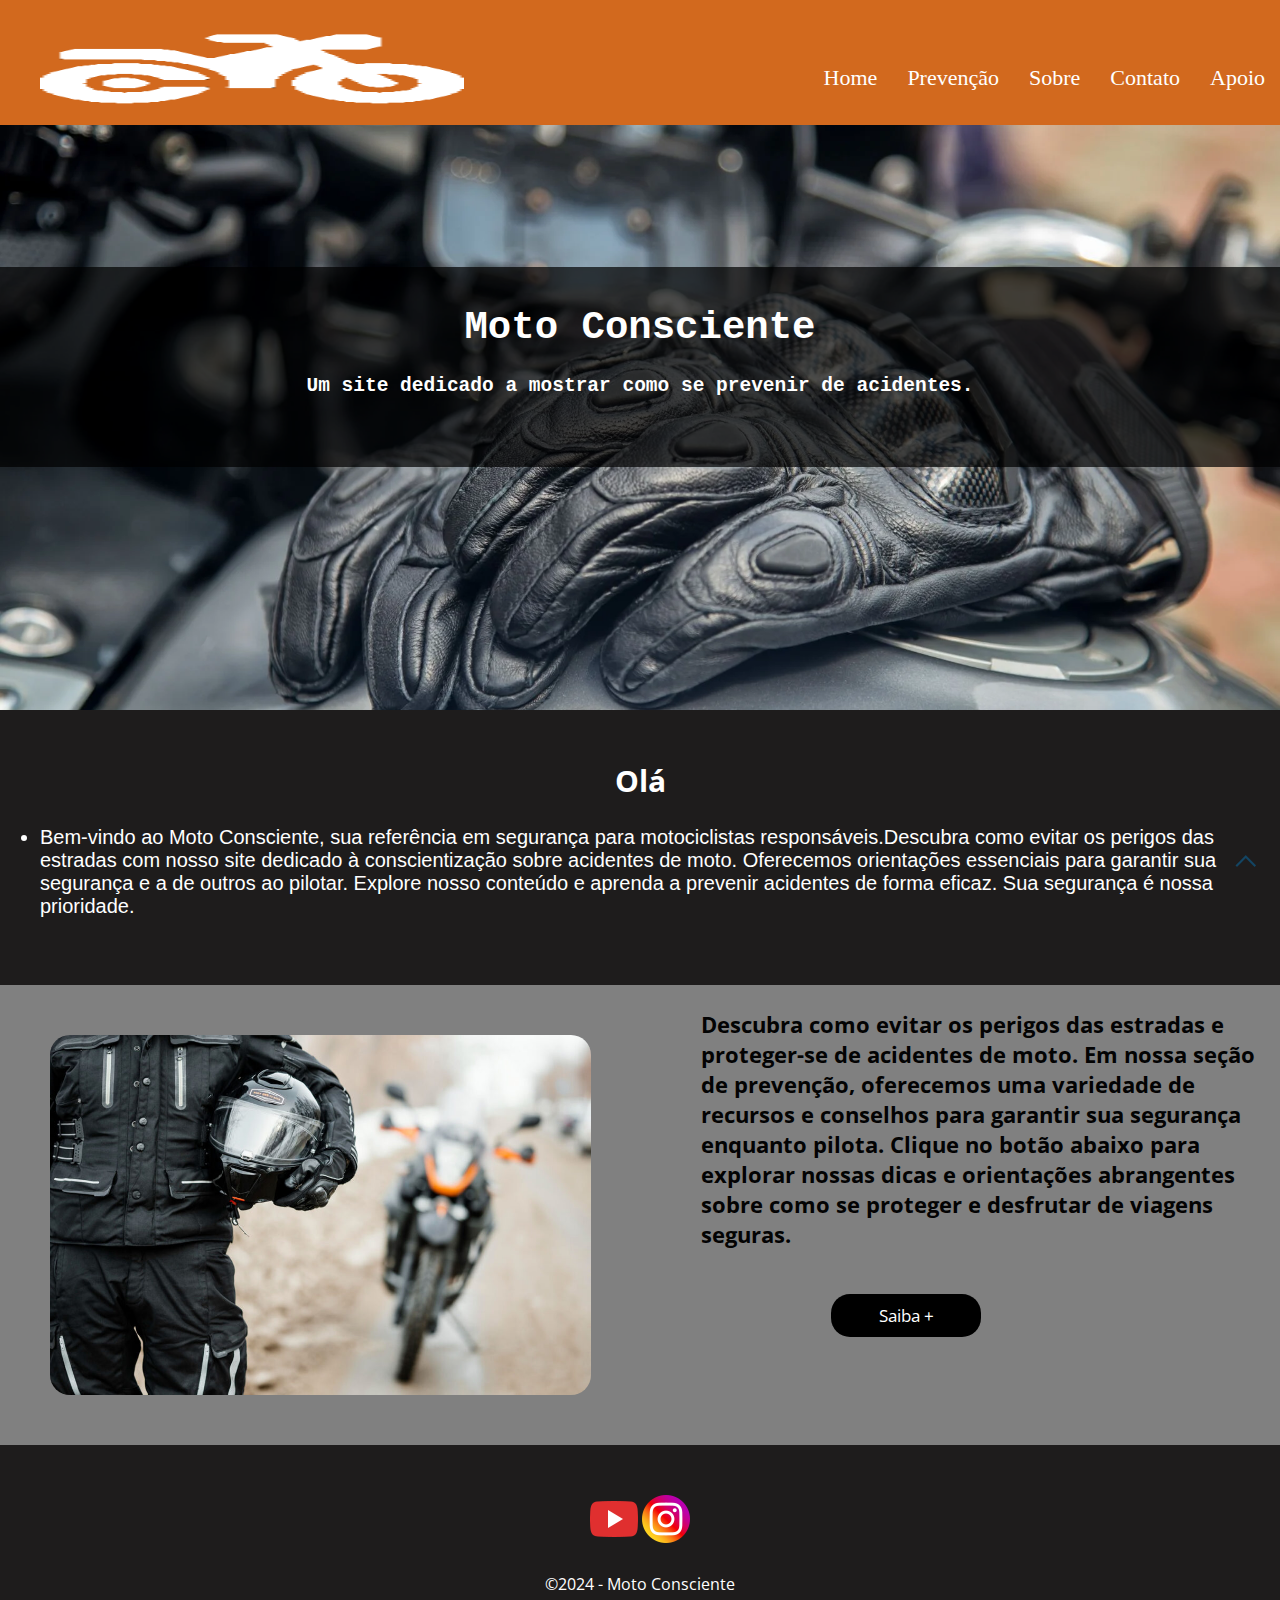
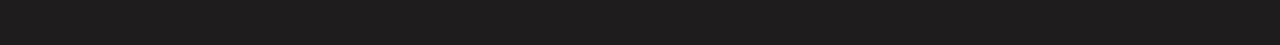
==== commit 239c4785: "Update index.html" ====
--- a/index.html
+++ b/index.html
@@ -56,11 +56,13 @@
         </div>
     </section>
 
-    <section id="fundo1">
+    
         <div class="Container-h">
             <div class="conteudo">
                 <img src="img/imgcard.jpg" alt="">
             </div>
+
+            
             <div class="conteudo-texto">
                 <h2>Descubra como evitar os perigos das estradas e proteger-se de acidentes de moto. Em nossa seção de
                     prevenção, oferecemos uma variedade de recursos e conselhos para garantir sua segurança enquanto
@@ -69,7 +71,7 @@
                 <a href="Prevençao.html" class="button"> Saiba +</a>
             </div>
         </div>
-    </section>
+   
     <!-- Rodapé -->
     <footer>
         <div class="Container Flex">
--- a/style.css
+++ b/style.css
@@ -36,7 +36,7 @@
     font-family: 'Open Sans', sans-serif;
     font-size: 1em;
     margin: 0;
-    /* Adicionado para garantir que o corpo não tenha margem */
+    /* Adicionado para garantir que o corpo não tenha margem 
     padding: 0;
     /* Adicionado para garantir que o corpo não tenha preenchimento */
 }
@@ -175,9 +175,8 @@
 }
 
 .conteudo-texto {
-    display: flex;
-    flex-direction: column;
-    justify-content: center;
+    font-size: 1.2em;
+    
 }
 
 .conteudo-texto h2 {
@@ -185,6 +184,21 @@
     padding: 15px 20px;
     margin-top: 5px;
     margin-bottom: 20px;
+}
+.buttonP {
+    background-color: #000000;
+    text-align: center;
+    margin: 5px 0 0 109px;
+    width: 150px;
+    transition: .5s;
+    color: rgb(255, 255, 255);
+    border: none;
+    border-radius: 25px;
+    padding: 3px 1px;
+    font-size: 1em;
+    cursor: pointer;
+    text-decoration: none;
+    margin-top: 25px;
 }
 
 /* Botão do home */
@@ -234,6 +248,10 @@
 .Container {
     max-width: 100%;
 }
+#Pretxt {
+
+    font-family:inherit;
+}
 
 .Banner {
     position: absolute;
@@ -258,15 +276,16 @@
     margin-top: -220px;
   }
   .Container9 h2{
-    margin-bottom: 250px;
+    margin-bottom: 230px;
     font-size:4vh;
+    margin-left: 20px;
    
     
   }
 
 main {
     background: url(img/banner.jpg);
-    height: 70vh;
+    height:45vh;
     background-size: cover;
     background-position: center;
     text-align: center;
@@ -295,8 +314,8 @@
     width: 130px;
     height: auto;
     margin: 0 30px;
-    margin-left: -0.8px;
-    margin-top: 30px;
+    margin-left: -6px;
+    margin-top: 39px;
 }
 
 /* Estilos para o texto ao lado da imagem */
@@ -321,8 +340,8 @@
 .texto-sobre p {
     font-size: 1.1em;
     font-family:serif;
-    width: 260px;
-    margin-left: -22px;
+    width: 220px;
+    margin-left: -27px;
 }
 
 
@@ -435,6 +454,36 @@
     width: 130px;
     height: auto;
     margin: 0 30px;
+}
+main {
+    background: url(img/banner.jpg);
+    height:80vh;
+    background-size: cover;
+    background-position: center;
+    text-align: center;
+}
+.buttonP {
+    background-color: #000000;
+    text-align: center;
+    margin: 5px 0 0 260px;
+    width: 150px;
+    transition: .5s;
+    color: rgb(255, 255, 255);
+    border: none;
+    border-radius: 19px;
+    padding: 10px 10px;
+    font-size: 1.2em;
+    cursor: pointer;
+    text-decoration: none;
+    margin-top: 25px;
+}
+
+.Flex {
+    display: flex;
+    position: relative;
+    flex-direction: column;
+    justify-content: space-between;
+    align-items: center;
 }
 
 /* Estilos para o texto ao lado da imagem */
@@ -456,6 +505,7 @@
   .Container9 h2{
     margin-bottom: 250px;
     font-size:7vh;
+    margin-left: 150px;
     
   }
 .texto-sobre h2 {
@@ -517,7 +567,7 @@
 .conteudo {
     display: flex;
     justify-content: center;
-    margin-top: -135px;
+    margin-top: -220px;
 }
 
 .conteudo img {
@@ -588,37 +638,45 @@
     .Container {
         max-width: 720px;
     }
-
-    /*introduçao*/
-    #intro h2 {
-        margin-bottom: 3px;
-        margin-top: 130px;
-    }
-
-    /* Botão do home */
-
-    .button {
+    form {
+        background-color:var(--cinzaTexto);
+        padding: 20px;
+        border-radius: 50px;
+        box-shadow: rgb(156, 156, 156) 0px 3px 8px;
+        margin-top: -220px;
+      }
+      .Container9 h2{
+        margin-bottom: 230px;
+        font-size:4vh;
+        margin-left: 120px; 
+      }
+      /* Botão do home */
+      .buttonP {
         background-color: #000000;
         text-align: center;
-        margin: 5px 0 0 310px;
+        margin: 5px 0 0 305px;
         width: 150px;
         transition: .5s;
         color: rgb(255, 255, 255);
         border: none;
         border-radius: 19px;
-        padding: 15px 20px;
+        padding: 10px 10px;
         font-size: 1.2em;
         cursor: pointer;
         text-decoration: none;
-    }
-
+        margin-top: 25px;
+    }
+    /*introduçao*/
+    #intro h2 {
+        margin-bottom: 3px;
+        margin-top: 130px;
+    }
     .MiniBanner ul li {
         width: 720px;
         color: rgb(255, 255, 255);
         font-size: 15px;
         font-family: sans-serif
     }
-
     /* Parte do Conteudo do Home */
     .Container-h {
         display: flex;
@@ -627,17 +685,15 @@
         margin-bottom: 30px;
         justify-content: space-between;
     }
-
     .conteudo {
         display: flex;
         justify-content: center;
-        margin-top: -50px;
+        margin-top: -290px;
     }
 
     .conteudo img {
         width: 300px;
-        height: auto;
-        margin-top: 65px;
+        margin-top: 10px;
         border-radius: 25px;
     }
 
@@ -697,7 +753,7 @@
 
     /* Banner */
     main {
-        height: 53vh;
+        height: 40vh;
     }
 
 
@@ -757,6 +813,35 @@
         height: 138px;
         margin-bottom: 80px;
     }
+         /* Botão do home */
+         .buttonP {
+            background-color: #000000;
+            text-align: center;
+            margin: 5px 0 0 440px;
+            width: 150px;
+            transition: .5s;
+            color: rgb(255, 255, 255);
+            border: none;
+            border-radius: 19px;
+            padding: 10px 10px;
+            font-size: 1.2em;
+            cursor: pointer;
+            text-decoration: none;
+            margin-top: 25px;
+        }
+    form {
+        background-color:var(--cinzaTexto);
+        padding: 20px;
+        border-radius: 50px;
+        box-shadow: rgb(156, 156, 156) 0px 3px 8px;
+        margin-top: -220px;
+      }
+      .Container9 h2{
+        margin-bottom: 230px;
+        font-size:5vh;
+        margin-left:280px; 
+      }
+
 
     /* Botão do home */
 
@@ -803,13 +888,14 @@
     .conteudo {
         display: flex;
         justify-content: center;
-        margin-top: -50px;
+        margin-top: -200px;
     }
 
     .conteudo img {
         width: 300px;
         height: auto;
-        border-radius: 25px;
+        margin-bottom: 100px;
+        
     }
 
     .conteudo-texto {
@@ -821,7 +907,7 @@
     .conteudo-texto h2 {
         font-size: 20px;
         padding: 15px 20px;
-        margin-top: 5px;
+        margin-top: -300px;
         margin-bottom: 20px;
     }
 
@@ -844,6 +930,19 @@
 
         justify-content: space-between;
     }
+    form {
+        background-color:var(--cinzaTexto);
+        padding: 20px;
+        border-radius: 50px;
+        box-shadow: rgb(156, 156, 156) 0px 3px 8px;
+        margin-top: -220px;
+      }
+      .Container9 h2{
+        margin-bottom: 230px;
+        font-size:4vh;
+        margin-left: 600px; 
+      }
+
 
     main {
         background: url(img/banner.jpg);
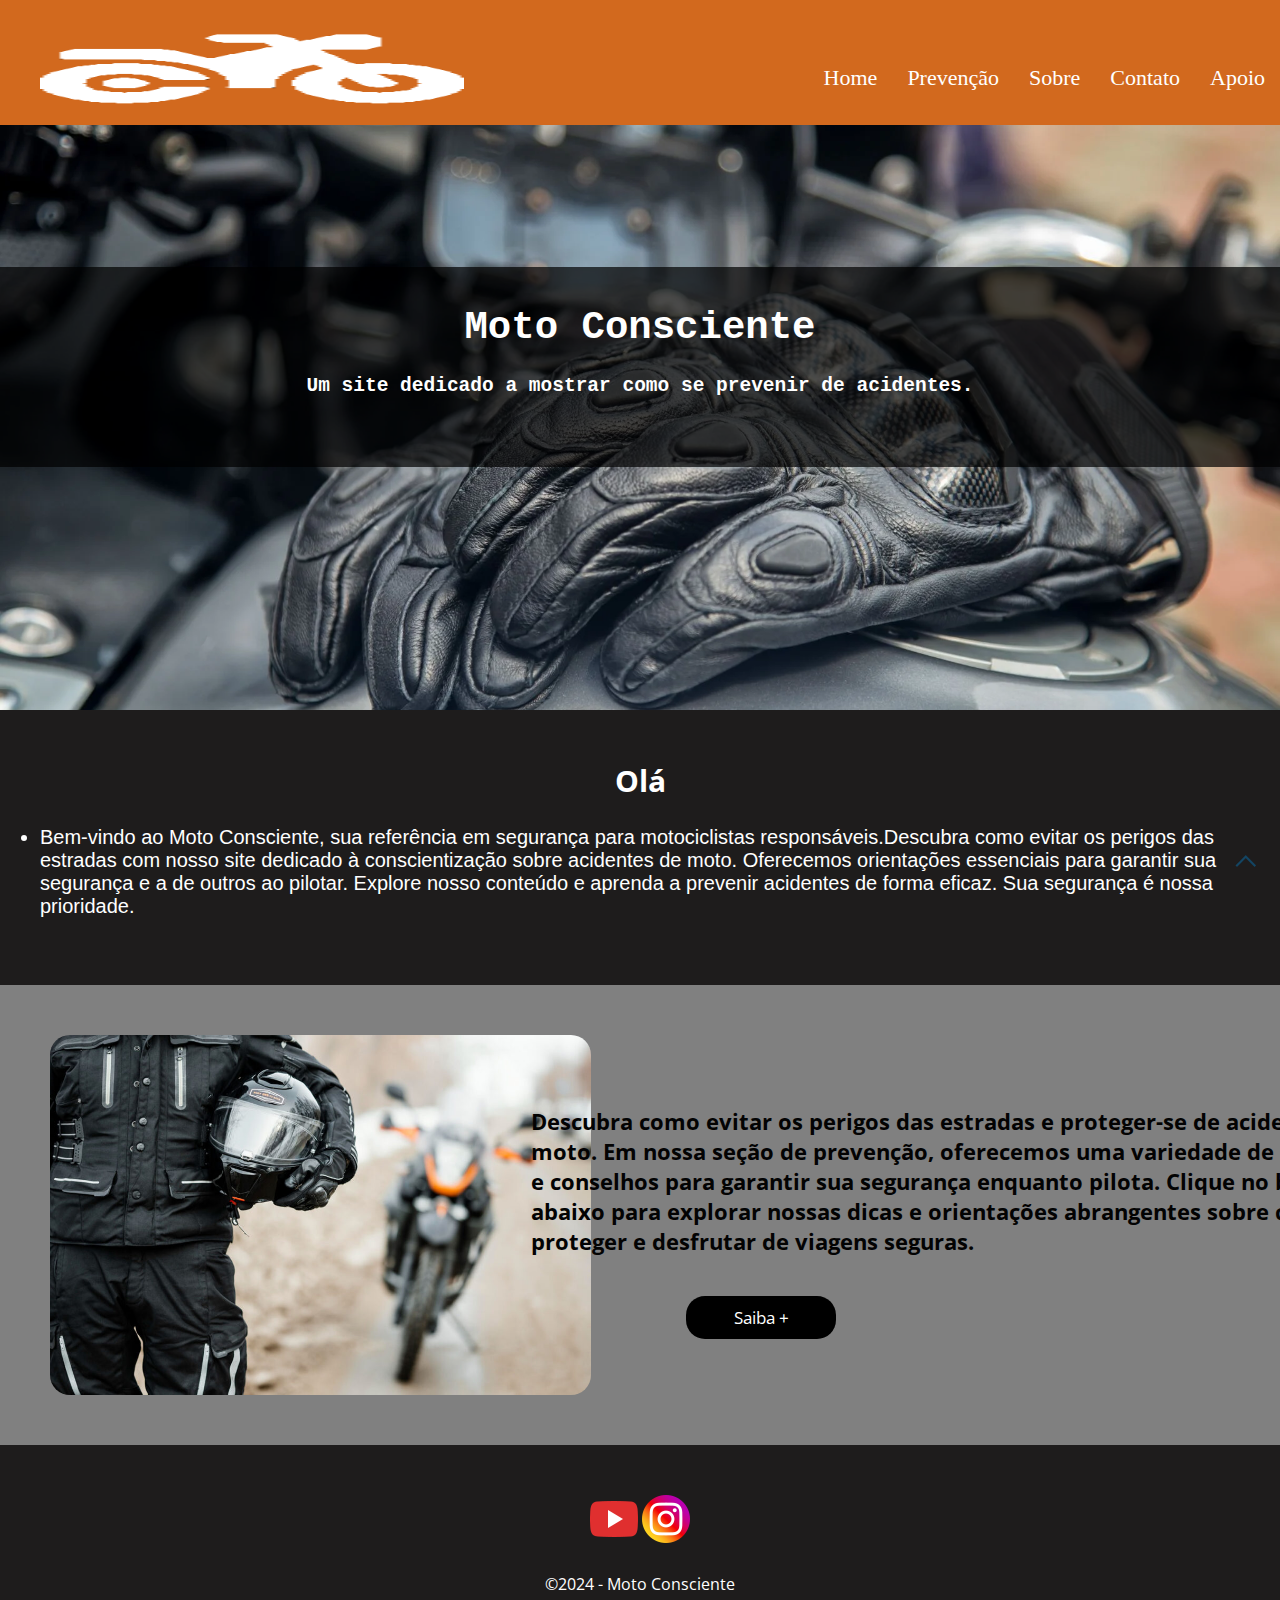
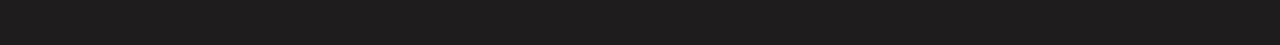
==== commit 61b58a3f: "Update index.html" ====
--- a/index.html
+++ b/index.html
@@ -24,7 +24,7 @@
                 <label for="check">&#x268c;</label>
                 <ul>
                     <li><a href="./index.html">Home</a></li>
-                    <li><a href="./Preven%C3%A7ao.html">Prevenção</a></li>
+                    <li><a href="./Prevençao.html">Prevenção</a></li>
                     <li><a href="./sobre.html">Sobre</a></li>
                     <li><a href="./Contato.html">Contato</a></li>
                     <li><a href="./Apoio.html">Apoio</a></li>
--- a/style.css
+++ b/style.css
@@ -48,6 +48,16 @@
     margin-top: -25vh;
 
 }
+.MiniBanner ul li {
+    width: 340px;
+    color: rgb(255, 255, 255);
+    font-size: 1em;
+    font-family: sans-serif;
+}
+#txtP{
+    color: #989898;
+}
+
 
 .Container {
     margin: 0 auto;
@@ -63,6 +73,17 @@
 .FlexMenu {
     display: flex;
     justify-content: space-between;
+}
+.MiniBanner1 ul li {
+    width:350px;
+    color: rgb(0, 0, 0);
+    font-size: 1.1em;
+    font-family: sans-serif;
+    margin-left: 29px;
+}
+.conteudo-texto img{
+   width: 150px;
+   margin-left: 110px;
 }
 
 /* Estilos para o Card */
@@ -118,6 +139,9 @@
   border: 1px solid #2e2e2e;
   border-radius: 5px;
 }
+.conteudo-texto h2.txtA{
+    margin-left:85px;
+}
 
 input[type="submit"],
 input[type="reset"] {
@@ -127,6 +151,7 @@
   border-radius: 10px;
   cursor: pointer;
 }
+
 
 
 .Button {
@@ -227,22 +252,6 @@
     background-color: #1e1c1c;
     padding: 50px 0;
 }
-
-.MiniBanner h2 {
-    text-align: center;
-    color: rgb(255, 255, 255);
-    font-size: 30px;
-    margin-bottom: 15px;
-}
-
-.MiniBanner ul li {
-    width: 310px;
-    color: rgb(255, 255, 255);
-    font-size: 1em;
-    font-family: sans-serif;
-}
-
-
 /* Banner*/
 
 .Container {
@@ -259,7 +268,7 @@
     bottom: 440px;
     background: rgba(0, 0, 0, 0.7);
     width: 100%;
-    height: 145px;
+    height: 105px;
 }
 
 .Banner .Container h1 {
@@ -435,10 +444,31 @@
 
 /* Smartphone landscape >>>>>>>>>>>>>>> */
 @media (min-width: 576px) {
+    .MiniBanner1 ul li {
+        width:600px;
+        color: rgb(0, 0, 0);
+        font-size: 1.1em;
+        font-family: sans-serif;
+    }
 
     .Container {
         max-width: 540px;
     }
+    .conteudo-texto1 h2{
+        font-size: 1.2em;
+        margin-left: 250px;
+
+    }
+    .conteudo-texto1 img{
+        width: 200px;
+        margin-left: 230px;
+        margin-top: 5px;
+     }
+   
+    .conteudo-texto img{
+        width: 200px;
+        margin-left: 240px;
+     }
 
     /* Botão do home */
 
@@ -455,6 +485,16 @@
     height: auto;
     margin: 0 30px;
 }
+.MiniBanner ul li {
+    width: 570px;
+    color: rgb(255, 255, 255);
+    font-size: 1em;
+    font-family: sans-serif;
+}
+#SS{
+    margin-left: 100PX;
+    margin-right: 1000PX;
+} 
 main {
     background: url(img/banner.jpg);
     height:80vh;
@@ -521,6 +561,7 @@
     width: 400px;
 }
 
+
     /* Layout */
 
     .Banner {
@@ -529,7 +570,7 @@
         bottom: 450px;
         background: rgba(0, 0, 0, 0.7);
         width: 100%;
-        height: 138px;
+        height: 118px;
         margin-bottom: -270px;
     }
 
@@ -580,6 +621,7 @@
     display: flex;
     flex-direction: column;
     justify-content: center;
+   
 }
 
 .conteudo-texto h2 {
@@ -587,7 +629,10 @@
     padding: 15px 20px;
     margin-top: 5px;
     margin-bottom: 20px;
-}
+    font-family:inherit;
+    color: #151515;
+}
+
 
 
 
@@ -600,20 +645,38 @@
     background-color: #1e1c1c;
     padding: 50px 0;
 }
+.MiniBorda1  {
+    display: flex;
+    margin-top: auto;
+    max-width: 100%;
+    background-color: #999999;
+    padding: 50px 0;
+}
+.MiniBanner1 h2 {
+    text-align: center;
+    color: rgb(0, 0, 0);
+    font-size: 30px;    
+    margin-bottom: 15px;
+}
 
 .MiniBanner h2 {
     text-align: center;
     color: rgb(255, 255, 255);
-    font-size: 30px;
+    font-size: 30px;    
     margin-bottom: 15px;
 }
 
-.MiniBanner ul li {
-    width: 310px;
-    color: rgb(255, 255, 255);
-    font-size: 1em;
-    font-family: sans-serif;
-}
+
+
+.MiniBanner1 h2.chamativo {
+    background-color: rgba(0, 0, 0, 0.3); /* Cor preta com 50% de opacidade */
+    color: rgb(255, 255, 255); /* Cor do texto branco para contrastar com o fundo preto */
+    padding: 5px; /* Espaçamento interno para o texto */
+    text-align: center; /* Centralizar o texto */
+}
+
+
+
 
 
 
@@ -638,6 +701,26 @@
     .Container {
         max-width: 720px;
     }
+    .MiniBanner1 ul li {
+        width:750px;
+        color: rgb(0, 0, 0);
+        font-size: 1.3em;
+        font-family:sans-serif;
+        margin-left: 29px;
+    }
+    .conteudo-texto h2{
+        font-size: 1.2em;
+     }
+    .conteudo-texto1 img{
+        width: 200px;
+        margin-left: 280px;
+        margin-top: 5px;
+     }
+     .conteudo-texto1 h2{
+        font-size: 1.2em;
+        margin-left: 300px;
+     }
+    
     form {
         background-color:var(--cinzaTexto);
         padding: 20px;
@@ -693,7 +776,7 @@
 
     .conteudo img {
         width: 300px;
-        margin-top: 10px;
+        margin-top: 60px;
         border-radius: 25px;
     }
 
@@ -703,13 +786,7 @@
         justify-content: center;
     }
 
-    .conteudo-texto h2 {
-        font-size: 20px;
-        padding: 15px 20px;
-        margin-top: 5px;
-        margin-bottom: 20px;
-    }
-
+   
 
 
     /* Cabeçalho */
@@ -809,7 +886,7 @@
         display: block;
         bottom: 450px;
         background: rgba(0, 0, 0, 0.7);
-        width: 100%;
+        width:100%;
         height: 138px;
         margin-bottom: 80px;
     }
@@ -893,15 +970,15 @@
 
     .conteudo img {
         width: 300px;
-        height: auto;
-        margin-bottom: 100px;
-        
+        margin-top: 10px;
+        border-radius: 30px;
     }
 
     .conteudo-texto {
         display: flex;
         flex-direction: column;
         justify-content: center;
+        margin-top: 300px;
     }
 
     .conteudo-texto h2 {
@@ -910,8 +987,16 @@
         margin-top: -300px;
         margin-bottom: 20px;
     }
-
-
+    .conteudo-texto1 img{
+        width: 200px;
+        margin-left: 420px;
+        margin-top: 5px;
+     }
+     .conteudo-texto1 h2{
+        font-size: 1.2em;
+        margin-left: 440px;
+
+    }
     /* Cabeçalho */
     header {
         max-width: 100%;
@@ -930,6 +1015,25 @@
 
         justify-content: space-between;
     }
+    .conteudo-texto {
+        display: flex;
+        flex-direction: column;
+        justify-content: center;
+       
+    }
+    
+    .conteudo-texto h2 {
+        margin-top: 5px;
+        margin-left: 510px;
+    }
+    .MiniBanner1 ul li {
+        width: 1355px;
+        color: rgb(0, 0, 0);
+        font-size: 1.7em;
+        font-family: sans-serif;
+    }
+    
+    
     form {
         background-color:var(--cinzaTexto);
         padding: 20px;
@@ -961,16 +1065,23 @@
         margin: 0 25px 0 50px;
         margin-right: 10vh;
     }
+    .conteudo-texto {
+        display: flex;
+        flex-direction: column;
+        justify-content: center;
+        margin-top: 0px;
+    }
 
     .conteudo-texto h2 {
         display: flex;
         color: #030303;
         text-align: left;
-        width: 600px;
-        margin-bottom: 25px;
+        width: 900px;
+        margin-left: -170px;
         font-family: unset;
-        margin-right: 56vh;
         font-size: 22px;
+        margin-top: -200px;
+        margin-right: 100px;
     }
 
     .Flex {
@@ -991,6 +1102,7 @@
         font-size: 17px;
         cursor: pointer;
         text-decoration: none;
+        margin-left:5px;
     }
 
     .button:hover {
@@ -1088,7 +1200,8 @@
 }
 
 /* PCs, notebooks ou Tv Full HD + >>>> */
-@media (min-width: 1400px) {
+@media (min-width: 1400px)
+{
 
     /* Cabeçalho */
     header {
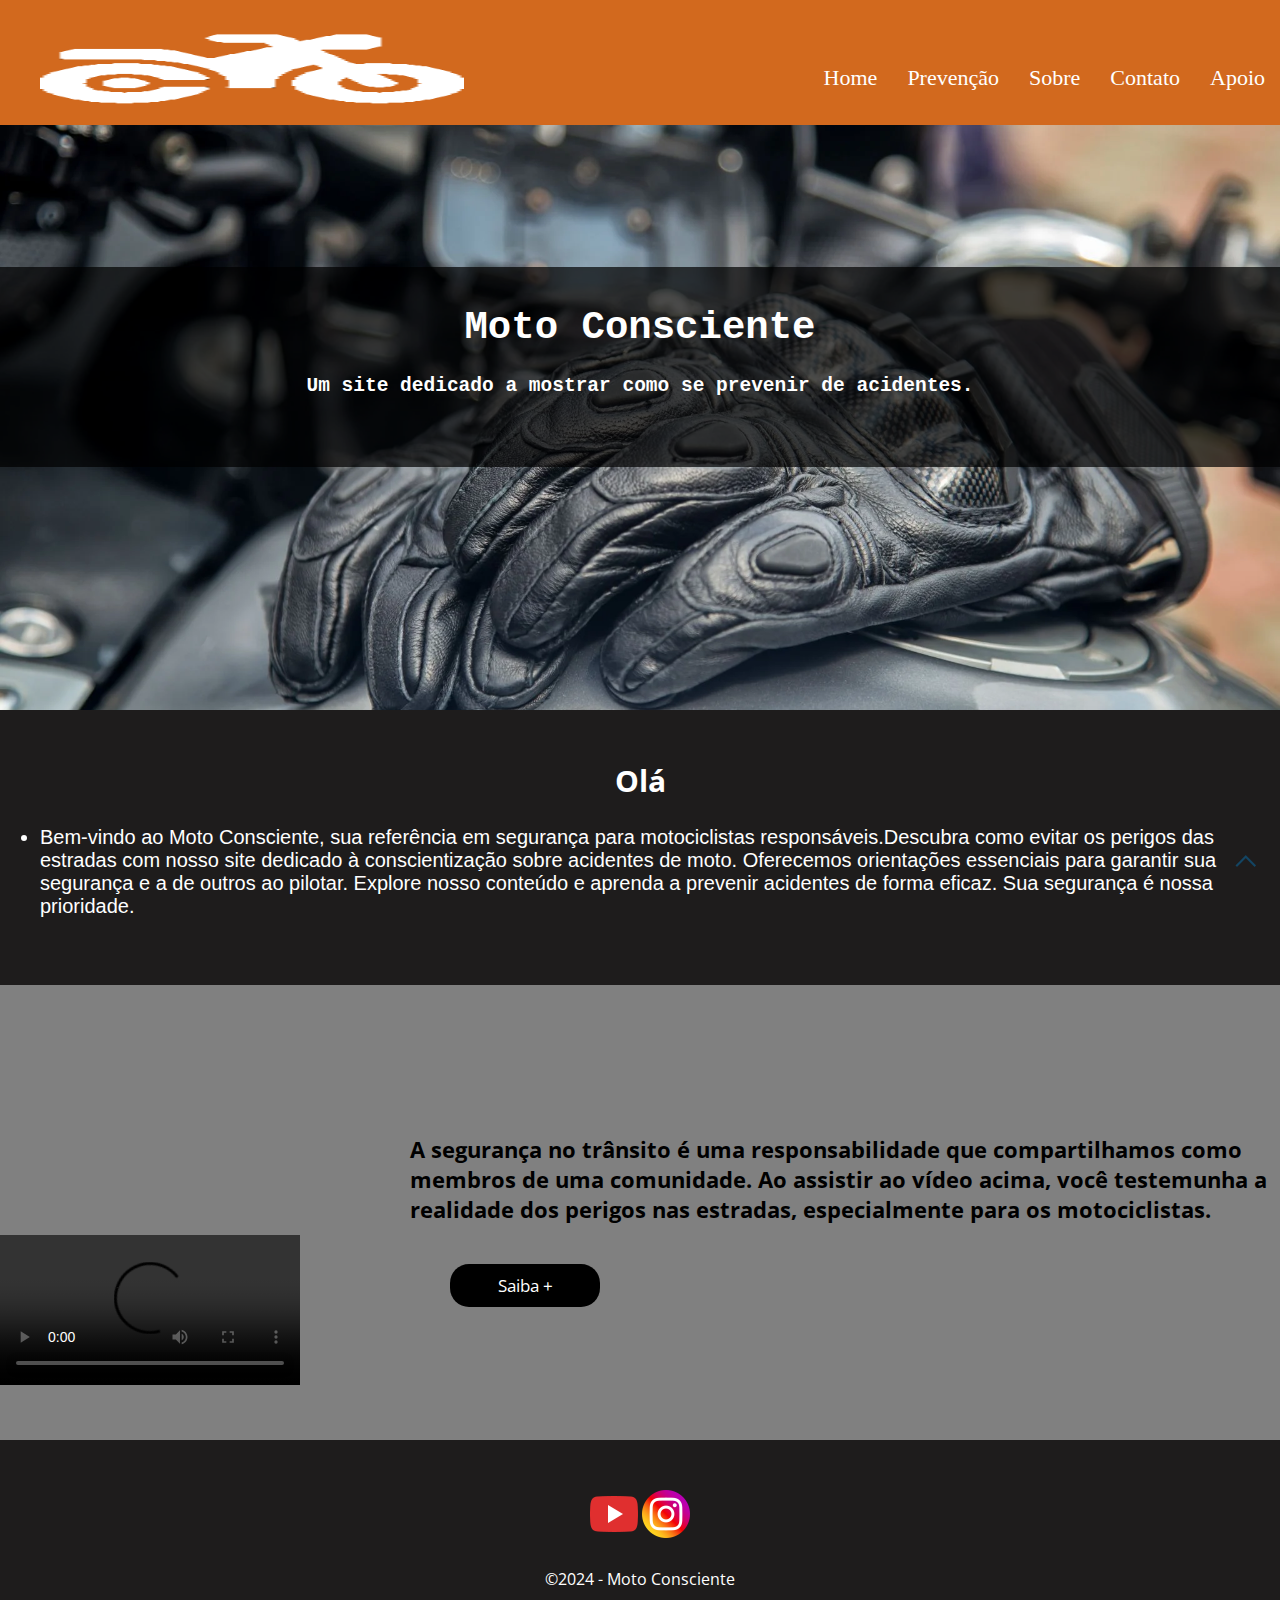
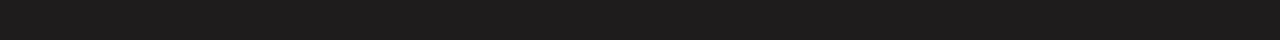
==== commit 982c7d93: "Update index.html" ====
--- a/index.html
+++ b/index.html
@@ -55,23 +55,22 @@
             </ul>
         </div>
     </section>
+  
 
-    
-        <div class="Container-h">
-            <div class="conteudo">
-                <img src="img/imgcard.jpg" alt="">
-            </div>
+    <div class="Container-h">
+        <div id="conteudo">
+            <video controls>
+                <source src="/img/videoAcidente.mp4" type="video/mp4">
+                Seu navegador não suporta o elemento de vídeo.
+            </video>
+        </div>
+        <div class="conteudo-texto">
+            <h2>A segurança no trânsito é uma responsabilidade que compartilhamos como membros de uma comunidade. Ao assistir ao vídeo acima,
+                 você testemunha a realidade dos perigos nas estradas, especialmente para os motociclistas.</h2>
+            <a href="Prevençao.html" class="button"> Saiba +</a>
+        </div>
+    </div>
 
-            
-            <div class="conteudo-texto">
-                <h2>Descubra como evitar os perigos das estradas e proteger-se de acidentes de moto. Em nossa seção de
-                    prevenção, oferecemos uma variedade de recursos e conselhos para garantir sua segurança enquanto
-                    pilota. Clique no botão abaixo para explorar nossas dicas e orientações abrangentes sobre como se
-                    proteger e desfrutar de viagens seguras.</h2>
-                <a href="Prevençao.html" class="button"> Saiba +</a>
-            </div>
-        </div>
-   
     <!-- Rodapé -->
     <footer>
         <div class="Container Flex">
@@ -86,6 +85,7 @@
             </div>
         </div>
     </footer>
+    
     <!-- Topo -->
     <a href="#logo" id="topo"><img src="./img/arrow.png" alt="seta topo"></a>
 
--- a/style.css
+++ b/style.css
@@ -1015,11 +1015,31 @@
 
         justify-content: space-between;
     }
+    .MiniBorda1  {
+        display: flex;
+        margin-top: auto;
+        max-width: 100%;
+        background-color: #999999;
+        margin-bottom: 200px;
+    }
     .conteudo-texto {
         display: flex;
         flex-direction: column;
         justify-content: center;
        
+    }
+    .texto-sobre p {
+        font-size: 1.3em;
+        font-family: inherit;
+        width: 490px;
+        margin-top: -20px;
+    }
+    .texto-sobre h2 {
+        font-size: 1.3em;
+        font-family: inherit;
+        width: 490px;
+        margin-top: -30px;
+        margin-bottom: 20px;
     }
     
     .conteudo-texto h2 {
@@ -1074,14 +1094,14 @@
 
     .conteudo-texto h2 {
         display: flex;
-        color: #030303;
+        color: #000000;
         text-align: left;
         width: 900px;
-        margin-left: -170px;
+        margin-left: 90px;
         font-family: unset;
         font-size: 22px;
         margin-top: -200px;
-        margin-right: 100px;
+        
     }
 
     .Flex {
@@ -1096,13 +1116,12 @@
         background-color: #000000;
         transition: .5s;
         color: rgb(255, 255, 255);
-        border: none;
         border-radius: 19px;
         padding: 10px 30px;
         font-size: 17px;
         cursor: pointer;
         text-decoration: none;
-        margin-left:5px;
+        
     }
 
     .button:hover {
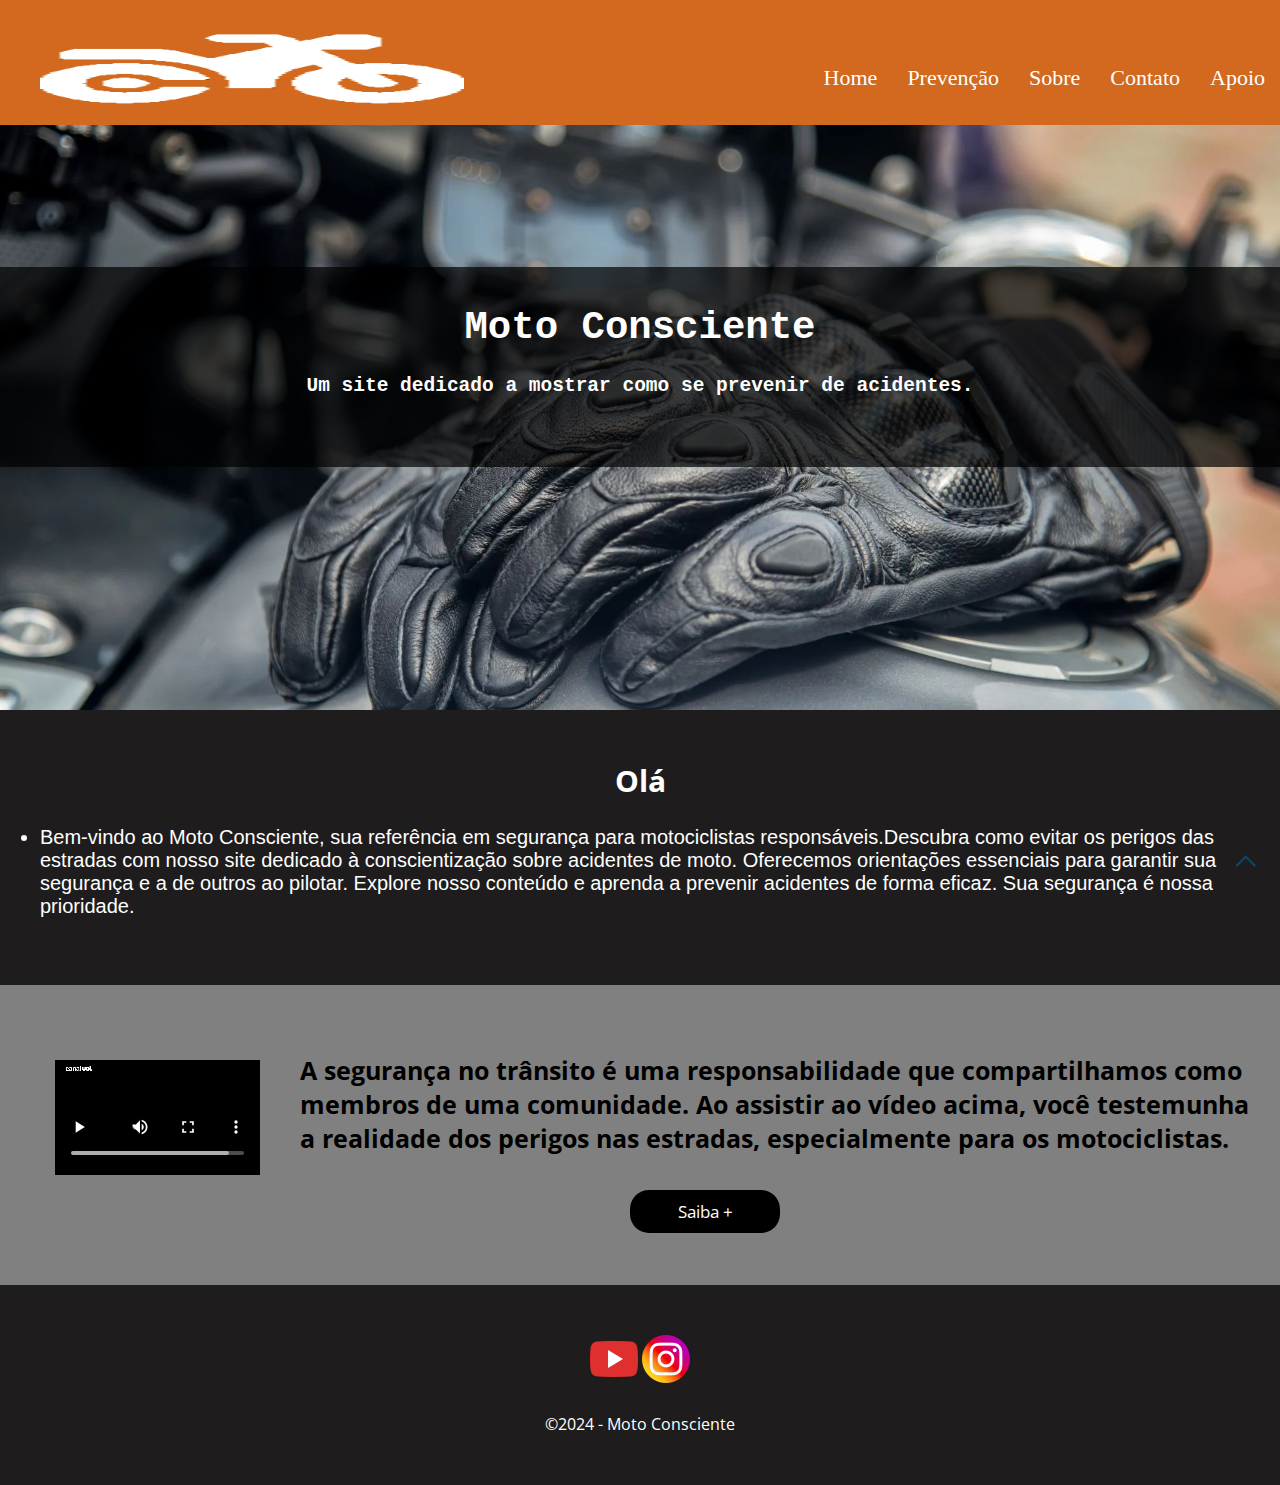
==== commit 736c2c48: "Update index.html" ====
--- a/index.html
+++ b/index.html
@@ -85,7 +85,6 @@
             </div>
         </div>
     </footer>
-    
     <!-- Topo -->
     <a href="#logo" id="topo"><img src="./img/arrow.png" alt="seta topo"></a>
 
--- a/style.css
+++ b/style.css
@@ -84,48 +84,6 @@
 .conteudo-texto img{
    width: 150px;
    margin-left: 110px;
-}
-
-/* Estilos para o Card */
-.Card {
-    margin-top: 30px;
-    width: 338px;
-    height: 550px;
-    background-color: #e8e8e8;
-    border: 2px solid var(--cinzaTexto);
-    border-radius: 30px;
-    text-align: center;
-    margin-left: 3px;
-}
-
-.Card img {
-    border-radius: 25px 25px 0px 0px;
-    width: 330px;
-    height: 320px;
-    margin-left: -0.2vh;
-    margin-top: 0.2vh;
-}
-
-.Card p {
-    padding: 10px 30px 50px 15px;
-    text-align: center;
-    color: var(--cinzaLayout);
-}
-
-/* Estilos para o botão no Card */
-.Card button {
-    background-color: #989898;
-    color: white;
-    border: none;
-    border-radius: 19px;
-    padding: 10px 20px;
-    font-size: 17px;
-    cursor: pointer;
-
-}
-
-.Card button:hover {
-    background-color: #6f6f6f;
 }
 /* estilo pro input */
 input[type="text"],
@@ -141,6 +99,7 @@
 }
 .conteudo-texto h2.txtA{
     margin-left:85px;
+    
 }
 
 input[type="submit"],
@@ -152,17 +111,138 @@
   cursor: pointer;
 }
 
-
-
-.Button {
-    text-decoration: none;
-    background-color: var(--cinzaTexto);
-    padding: 2px 30px;
-    border-radius: 25px;
-    font-size: 1.2em;
-    font-weight: 700;
-}
-
+.ContainerSobre {
+    margin: 0 auto;
+    padding: 50px 15px 50px 15px;
+}
+.cards-container {
+    display: flex;
+    justify-content: space-between; /* Distribui os cards igualmente */
+    flex-wrap: wrap; /* Permite que os cards quebrem para a próxima linha se necessário */
+    margin-top: 200px;
+}
+.card-image {
+    max-width: 200px;
+    height: auto;
+    margin-left: -60px;
+    border-radius: 10px;
+}
+.card p{
+    margin-left: -109px;
+    margin-top: 10px;
+    font-size: 1.1em;
+    width: 300px;
+    
+}
+.card h3{
+    margin-left: -100px;
+    margin-top: -100px;
+    width: 270px;
+}
+.card {
+    min-height: 10px; /* Defina a altura mínima conforme necessário */
+    /* Outras propriedades CSS para o card */
+    width: calc(90% - 20px); /* Define a largura do card */
+    margin-bottom: 80px; /* Adiciona margem na parte inferior dos cards */
+    padding: 120px; /* Adiciona espaço interno nos cards */
+    background-color: #dadada; /* Cor de fundo do card */
+    border-radius: 20px; /* Adiciona bordas arredondadas */
+    box-shadow: 0 0 10px rgb(0, 0, 0); /* Adiciona sombra ao card */
+    margin-left: 30px;
+}
+.card1 {
+    min-height: 10px; /* Defina a altura mínima conforme necessário */
+    width: calc(90% - 20px); /* Define a largura do card */
+    margin-bottom: 80px; /* Adiciona margem na parte inferior dos cards */
+    padding: 120px; /* Adiciona espaço interno nos cards */
+    background-color: #dadada; /* Cor de fundo do card */
+    border-radius: 20px; /* Adiciona bordas arredondadas */
+    box-shadow: 0 0 10px rgb(0, 0, 0); /* Adiciona sombra ao card */
+    margin-left: 30px;
+}
+.card1 h3{
+    margin-left: -100px;
+    margin-top: -100px;
+    width: 210px;
+}
+.card-image1 {
+    max-width: 200px;
+    height: auto;
+    margin-left: -60px;
+    border-radius: 10px;
+}
+.card1 p{
+    margin-left: -107px;
+    margin-top: 10px;
+    font-size: 1.1em;
+    width: 300px;
+    
+}
+.card2 {
+    min-height: 10px; /* Defina a altura mínima conforme necessário */
+    width: calc(90% - 20px); /* Define a largura do card */
+    margin-bottom: 80px; /* Adiciona margem na parte inferior dos cards */
+    padding: 120px; /* Adiciona espaço interno nos cards */
+    background-color: #dadada; /* Cor de fundo do card */
+    border-radius: 20px; /* Adiciona bordas arredondadas */
+    box-shadow: 0 0 10px rgb(0, 0, 0); /* Adiciona sombra ao card */
+    margin-left: 30px;
+}
+.card2 h3{
+    margin-left: -100px;
+    margin-top: -100px;
+}
+.card2 {
+    min-height: 330px; /* Defina a altura mínima conforme necessário */
+    width: calc(90% - 20px); /* Define a largura do card */
+    margin-bottom: 80px; /* Adiciona margem na parte inferior dos cards */
+    padding: 120px; /* Adiciona espaço interno nos cards */
+    background-color: #dadada; /* Cor de fundo do card */
+    border-radius: 20px; /* Adiciona bordas arredondadas */
+    box-shadow: 0 0 10px rgb(0, 0, 0); /* Adiciona sombra ao card */
+}
+.card-image2 {
+    max-width: 200px;
+    height: auto;
+    margin-left: -60px;
+    border-radius: 10px;
+}
+.card2 p{
+    margin-left: -105px;
+    margin-top: 10px;
+    font-size: 1.1em;
+    width: 300px;
+}
+.card3 {
+    min-height: 10px; /* Defina a altura mínima conforme necessário */
+    width: calc(90% - 20px); /* Define a largura do card */
+    margin-bottom: 80px; /* Adiciona margem na parte inferior dos cards */
+    padding: 120px; /* Adiciona espaço interno nos cards */
+    background-color: #dadada; /* Cor de fundo do card */
+    border-radius: 20px; /* Adiciona bordas arredondadas */
+    box-shadow: 0 0 10px rgb(0, 0, 0); /* Adiciona sombra ao card */
+    margin-left: 30px;
+}
+.card-image3 {
+    max-width: 200px;
+    height: auto;
+    margin-left: -60px;
+    border-radius: 10px;
+    margin-top: -60px;
+    margin-left: -90px;
+}
+.card3 p{
+    margin-left: -107px;
+    margin-top: 250px;
+    font-size: 1.1em;
+    width: 300px;
+}
+
+.card3 h3{
+    margin-left: -100px;
+    margin-top: -500px;
+    width: 250px;
+}
 .Flex {
     flex-direction: column;
 }
@@ -187,28 +267,31 @@
     justify-content: space-between;
 }
 
-.conteudo {
-    display: flex;
-    justify-content: center;
-    margin-top: 90px;
-}
-
-.conteudo img {
-    width: 300px;
-    height: auto;
-    border-radius: 2px;
-}
-
-.conteudo-texto {
-    font-size: 1.2em;
-    
-}
+#conteudo {
+    position: relative; /* Definir posição relativa para que o vídeo possa ser posicionado */
+    width: 100%; /* Definir a largura para ocupar 100% do contêiner */
+    height: auto; /* Definir a altura para se ajustar automaticamente */
+    margin-top: -300px;
+}
+#conteudo video {
+    width: 100%; /* Definir a largura para ocupar 100% do contêiner */
+    height: auto; /* Definir a altura para se ajustar automaticamente */
+    position: relative; /* Definir posição relativa */
+    z-index: 1; /* Definir o índice z para garantir que o vídeo não se sobreponha a outros elementos */
+    margin-top: 95px;
+}
+
+#social {
+    margin-bottom: 25px;
+}
+
 
 .conteudo-texto h2 {
     font-size: 1em;
     padding: 15px 20px;
     margin-top: 5px;
     margin-bottom: 20px;
+    
 }
 .buttonP {
     background-color: #000000;
@@ -225,6 +308,24 @@
     text-decoration: none;
     margin-top: 25px;
 }
+#imgSobre img{
+    border: 2px solid var(--pretoLayout);
+    border-radius: 50%;
+    margin-top: 150px;
+    
+}
+.FlexSobre {
+    display: flex;
+    flex-direction: column;
+    justify-content: center;
+    align-items: center;
+    text-align: center;
+}
+.ContainerSobre {
+    margin: 0 auto;
+    padding: 50px 15px 50px 15px;
+}
+
 
 /* Botão do home */
 
@@ -314,45 +415,6 @@
     margin-top: 15px;
 }
 
-/* Estilos para a imagem */
-
-.imagem-sobre img {
-    justify-content: center;
-    border-radius: 50%;
-    /* Isso arredonda a imagem */
-    width: 130px;
-    height: auto;
-    margin: 0 30px;
-    margin-left: -6px;
-    margin-top: 39px;
-}
-
-/* Estilos para o texto ao lado da imagem */
-.sobre-mim{
-    margin-top: 50px;
-    display: flex;
-    flex-direction: row;
-    /* Espaçamento superior */
-
-}
-
-
-
-.texto-sobre h2 {
-    font-size: 1.2em;
-    margin-bottom: 10px;
-    
-    
-    /* Ajuste conforme necessário */ 
-}
-
-.texto-sobre p {
-    font-size: 1.1em;
-    font-family:serif;
-    width: 220px;
-    margin-left: -27px;
-}
-
 
 ul li {
     padding-top: 10px;
@@ -464,6 +526,28 @@
         margin-left: 230px;
         margin-top: 5px;
      }
+     #imgSobre img{
+        border: 2px solid var(--pretoLayout);
+        border-radius: 50%;
+        margin-top: 60px;
+        margin-right:20px;
+        
+    }
+    .cards-container {
+        display: flex;
+        justify-content: space-between; /* Distribui os cards igualmente */
+        flex-wrap: wrap; /* Permite que os cards quebrem para a próxima linha se necessário */
+        margin-top: 100px;
+    }
+    
+    .card {
+        width: calc(80% - 20px); /* Define a largura do card */
+        margin-bottom: 80px; /* Adiciona margem na parte inferior dos cards */
+        padding: 120px; /* Adiciona espaço interno nos cards */
+        background-color: #dadada; /* Cor de fundo do card */
+        border-radius: 20px; /* Adiciona bordas arredondadas */
+        box-shadow: 0 0 10px rgb(0, 0, 0); /* Adiciona sombra ao card */
+    }
    
     .conteudo-texto img{
         width: 200px;
@@ -476,21 +560,19 @@
         margin: 5px 0 0 250px;
     }
     /* Estilos para a imagem */
-
-.imagem-sobre img {
-    justify-content: center;
-    border-radius: 50%;
-    /* Isso arredonda a imagem */
-    width: 130px;
-    height: auto;
-    margin: 0 30px;
-}
 .MiniBanner ul li {
     width: 570px;
     color: rgb(255, 255, 255);
     font-size: 1em;
     font-family: sans-serif;
 }
+.FlexSobre {
+    justify-content: space-evenly;
+    align-items: center;
+    flex-direction: row;
+    text-align: left; 
+}
+
 #SS{
     margin-left: 100PX;
     margin-right: 1000PX;
@@ -525,15 +607,6 @@
     justify-content: space-between;
     align-items: center;
 }
-
-/* Estilos para o texto ao lado da imagem */
-.sobre-mim{
-    margin-top: 50px;
-    display: flex;
-    flex-direction: row;
-    /* Espaçamento superior */
-
-}
 /* form */
 form {
     background-color:var(--cinzaLayout);
@@ -548,18 +621,6 @@
     margin-left: 150px;
     
   }
-.texto-sobre h2 {
-    font-size: 1.2em;
-    margin-bottom: 5px;
-    
-    /* Ajuste conforme necessário */ 
-}
-
-.texto-sobre p {
-    font-size: 1em;
-    font-family: inherit;
-    width: 400px;
-}
 
 
     /* Layout */
@@ -716,10 +777,34 @@
         margin-left: 280px;
         margin-top: 5px;
      }
+     
      .conteudo-texto1 h2{
         font-size: 1.2em;
         margin-left: 300px;
      }
+     #textoSobre h2{
+        margin-left: 24px;
+        font-size: 1.5em;
+        margin-top: 200px;
+    }
+    #textoSobre p{
+        font-size: 1.3em;
+    }
+    .cards-container {
+        display: flex;
+        justify-content: space-between; /* Distribui os cards igualmente */
+        flex-wrap: wrap; /* Permite que os cards quebrem para a próxima linha se necessário */
+        margin-top: 250px;
+    }
+    
+    .card {
+        width: calc(80% - 20px); /* Define a largura do card */
+        margin-bottom: 80px; /* Adiciona margem na parte inferior dos cards */
+        padding: 120px; /* Adiciona espaço interno nos cards */
+        background-color: #dadada; /* Cor de fundo do card */
+        border-radius: 20px; /* Adiciona bordas arredondadas */
+        box-shadow: 0 0 10px rgb(0, 0, 0); /* Adiciona sombra ao card */
+    }
     
     form {
         background-color:var(--cinzaTexto);
@@ -733,6 +818,12 @@
         font-size:4vh;
         margin-left: 120px; 
       }
+      #imgSobre img{
+        border: 2px solid var(--pretoLayout);
+        border-radius: 50%;
+        margin-top: 250px;
+        
+    }
       /* Botão do home */
       .buttonP {
         background-color: #000000;
@@ -768,6 +859,11 @@
         margin-bottom: 30px;
         justify-content: space-between;
     }
+    .FlexSobre {
+        justify-content: space-evenly;
+        align-items: center;
+        flex-direction: row;
+    }
     .conteudo {
         display: flex;
         justify-content: center;
@@ -794,14 +890,6 @@
         max-width: 100%;
         height: 100px;
         background-color: #000000;
-    }
-
-    .Card img {
-        border-radius: 25px 25px 0px 0px;
-        width: 330px;
-        height: 320px;
-        margin-left: -0.1vh;
-        margin-top: -0.1vh;
     }
 
     .Banner .Container h1 {
@@ -889,6 +977,11 @@
         width:100%;
         height: 138px;
         margin-bottom: 80px;
+    }
+    .FlexSobre {
+        justify-content: space-evenly;
+        align-items: center;
+        flex-direction: row;
     }
          /* Botão do home */
          .buttonP {
@@ -1028,20 +1121,147 @@
         justify-content: center;
        
     }
-    .texto-sobre p {
+    .cards-container {
+        display: flex;
+        justify-content: space-between; /* Distribui os cards igualmente */
+        flex-wrap: wrap; /* Permite que os cards quebrem para a próxima linha se necessário */
+        margin-top: 2px;
+    }
+    .card-image {
+        max-width: 240px;
+        height: auto;
+        margin-left: -100px;
+        border-radius: 10px;
+    }
+    .card p{
+        margin-left: 180px;
+        margin-top: -290px;
         font-size: 1.3em;
-        font-family: inherit;
-        width: 490px;
-        margin-top: -20px;
-    }
-    .texto-sobre h2 {
+        width: auto;
+    }
+    .card h3{
+        margin-left: -100px;
+        margin-top: -100px;
+    }
+    .card {
+        min-height: 400px; /* Defina a altura mínima conforme necessário */
+        /* Outras propriedades CSS para o card */
+        width: calc(80% - 20px); /* Define a largura do card */
+        margin-bottom: 80px; /* Adiciona margem na parte inferior dos cards */
+        padding: 120px; /* Adiciona espaço interno nos cards */
+        background-color: #dadada; /* Cor de fundo do card */
+        border-radius: 20px; /* Adiciona bordas arredondadas */
+        box-shadow: 0 0 10px rgb(0, 0, 0); /* Adiciona sombra ao card */
+    }
+    .youtube-button {
+        
+        bottom: 20px;
+        transform: translateX(-50%);
+        padding: 10px 20px;
+        background-color: #ff0000;
+        color: #fff;
+        border: none;
+        border-radius: 5px;
+        text-decoration: none;
+        font-size: 16px;
+        font-weight: bold;
+        transition: background-color 0.3s;
+        margin-left: 200px;
+        margin-top: 390px;
+        
+    }
+    
+    .card1 {
+        min-height: 380px; /* Defina a altura mínima conforme necessário */
+        width: calc(80% - 20px); /* Define a largura do card */
+        margin-bottom: 80px; /* Adiciona margem na parte inferior dos cards */
+        padding: 120px; /* Adiciona espaço interno nos cards */
+        background-color: #dadada; /* Cor de fundo do card */
+        border-radius: 20px; /* Adiciona bordas arredondadas */
+        box-shadow: 0 0 10px rgb(0, 0, 0); /* Adiciona sombra ao card */
+    }
+    .card1 h3{
+        margin-left: -100px;
+        margin-top: -100px;
+    }
+    .card-image1 {
+        max-width: 410px;
+        height: auto;
+        margin-left: -100px;
+        border-radius: 10px;
+    }
+    .card1 p{
+        margin-left: 320px;
+        margin-top: -260px;
         font-size: 1.3em;
-        font-family: inherit;
-        width: 490px;
-        margin-top: -30px;
-        margin-bottom: 20px;
+        width: auto;
+    }
+    .card2 {
+        width: calc(80% - 20px); /* Define a largura do card */
+        margin-bottom: 80px; /* Adiciona margem na parte inferior dos cards */
+        padding: 120px; /* Adiciona espaço interno nos cards */
+        background-color: #dadada; /* Cor de fundo do card */
+        border-radius: 20px; /* Adiciona bordas arredondadas */
+        box-shadow: 0 0 10px rgb(0, 0, 0); /* Adiciona sombra ao card */
+    }
+    .card2 h3{
+        margin-left: -100px;
+        margin-top: -100px;
+    }
+    .card2 {
+        min-height: 330px; /* Defina a altura mínima conforme necessário */
+        width: calc(80% - 20px); /* Define a largura do card */
+        margin-bottom: 80px; /* Adiciona margem na parte inferior dos cards */
+        padding: 120px; /* Adiciona espaço interno nos cards */
+        background-color: #dadada; /* Cor de fundo do card */
+        border-radius: 20px; /* Adiciona bordas arredondadas */
+        box-shadow: 0 0 10px rgb(0, 0, 0); /* Adiciona sombra ao card */
+    }
+    .card-image2 {
+        max-width: 450px;
+        height: auto;
+        margin-left: -100px;
+        border-radius: 10px;
+    }
+    .card2 p{
+        margin-left: 370px;
+        margin-top: -230px;
+        font-size: 1.3em;
+        width: auto;
+    }
+    .card3 {
+        min-height: 330px; /* Defina a altura mínima conforme necessário */
+        width: calc(80% - 20px); /* Define a largura do card */
+        margin-bottom: 80px; /* Adiciona margem na parte inferior dos cards */
+        padding: 120px; /* Adiciona espaço interno nos cards */
+        background-color: #dadada; /* Cor de fundo do card */
+        border-radius: 20px; /* Adiciona bordas arredondadas */
+        box-shadow: 0 0 10px rgb(0, 0, 0); /* Adiciona sombra ao card */
+    }
+    .card-image3 {
+        max-width: 340px;
+        height: auto;
+        margin-left: -100px;
+        border-radius: 10px;
+        margin-top: -70px;
+    }
+    .card3 p{
+        margin-left: 300px;
+        margin-top: 10px;
+        font-size: 1.3em;
+        width: auto;
     }
     
+    .card3 h3{
+        margin-left: -99px;
+        margin-top: -280px;
+    }
+ 
+    
+    .FlexSobre {
+        flex-direction: row;
+        justify-content:space-around;
+    }
     .conteudo-texto h2 {
         margin-top: 5px;
         margin-left: 510px;
@@ -1051,6 +1271,20 @@
         color: rgb(0, 0, 0);
         font-size: 1.7em;
         font-family: sans-serif;
+    }
+    #conteudo {
+        position: relative; /* Definir posição relativa para que o vídeo possa ser posicionado */
+        width: 100%; /* Definir a largura para ocupar 100% do contêiner */
+        height: auto; /* Definir a altura para se ajustar automaticamente */
+        margin-left: 55px;
+        margin-top: -270px;
+    }
+    #conteudo video {
+        width: 100%; /* Definir a largura para ocupar 100% do contêiner */
+        height: auto; /* Definir a altura para se ajustar automaticamente */
+        position: relative; /* Definir posição relativa */
+        z-index: 1; /* Definir o índice z para garantir que o vídeo não se sobreponha a outros elementos */
+        margin-top: 95px;
     }
     
     
@@ -1096,10 +1330,10 @@
         display: flex;
         color: #000000;
         text-align: left;
-        width: 900px;
-        margin-left: 90px;
+        width: 1000px;
+        margin-left: 20px;
         font-family: unset;
-        font-size: 22px;
+        font-size: 25px;
         margin-top: -200px;
         
     }
@@ -1121,6 +1355,8 @@
         font-size: 17px;
         cursor: pointer;
         text-decoration: none;
+        margin-left:370px;
+        margin-top: 0px;
         
     }
 
@@ -1211,7 +1447,18 @@
     nav ul li a:hover {
         color: rgb(255, 0, 0);
     }
-
+    #textoSobre h2{
+        margin-left: 24px;
+        font-size: 1.5em;
+        margin-top: 260px;
+        
+    }
+    #textoSobre p{
+        font-size: 1.4em;
+        width:400px;
+        
+        
+    }
     /* Banner */
     main h1 {
         font-size: 2em;
